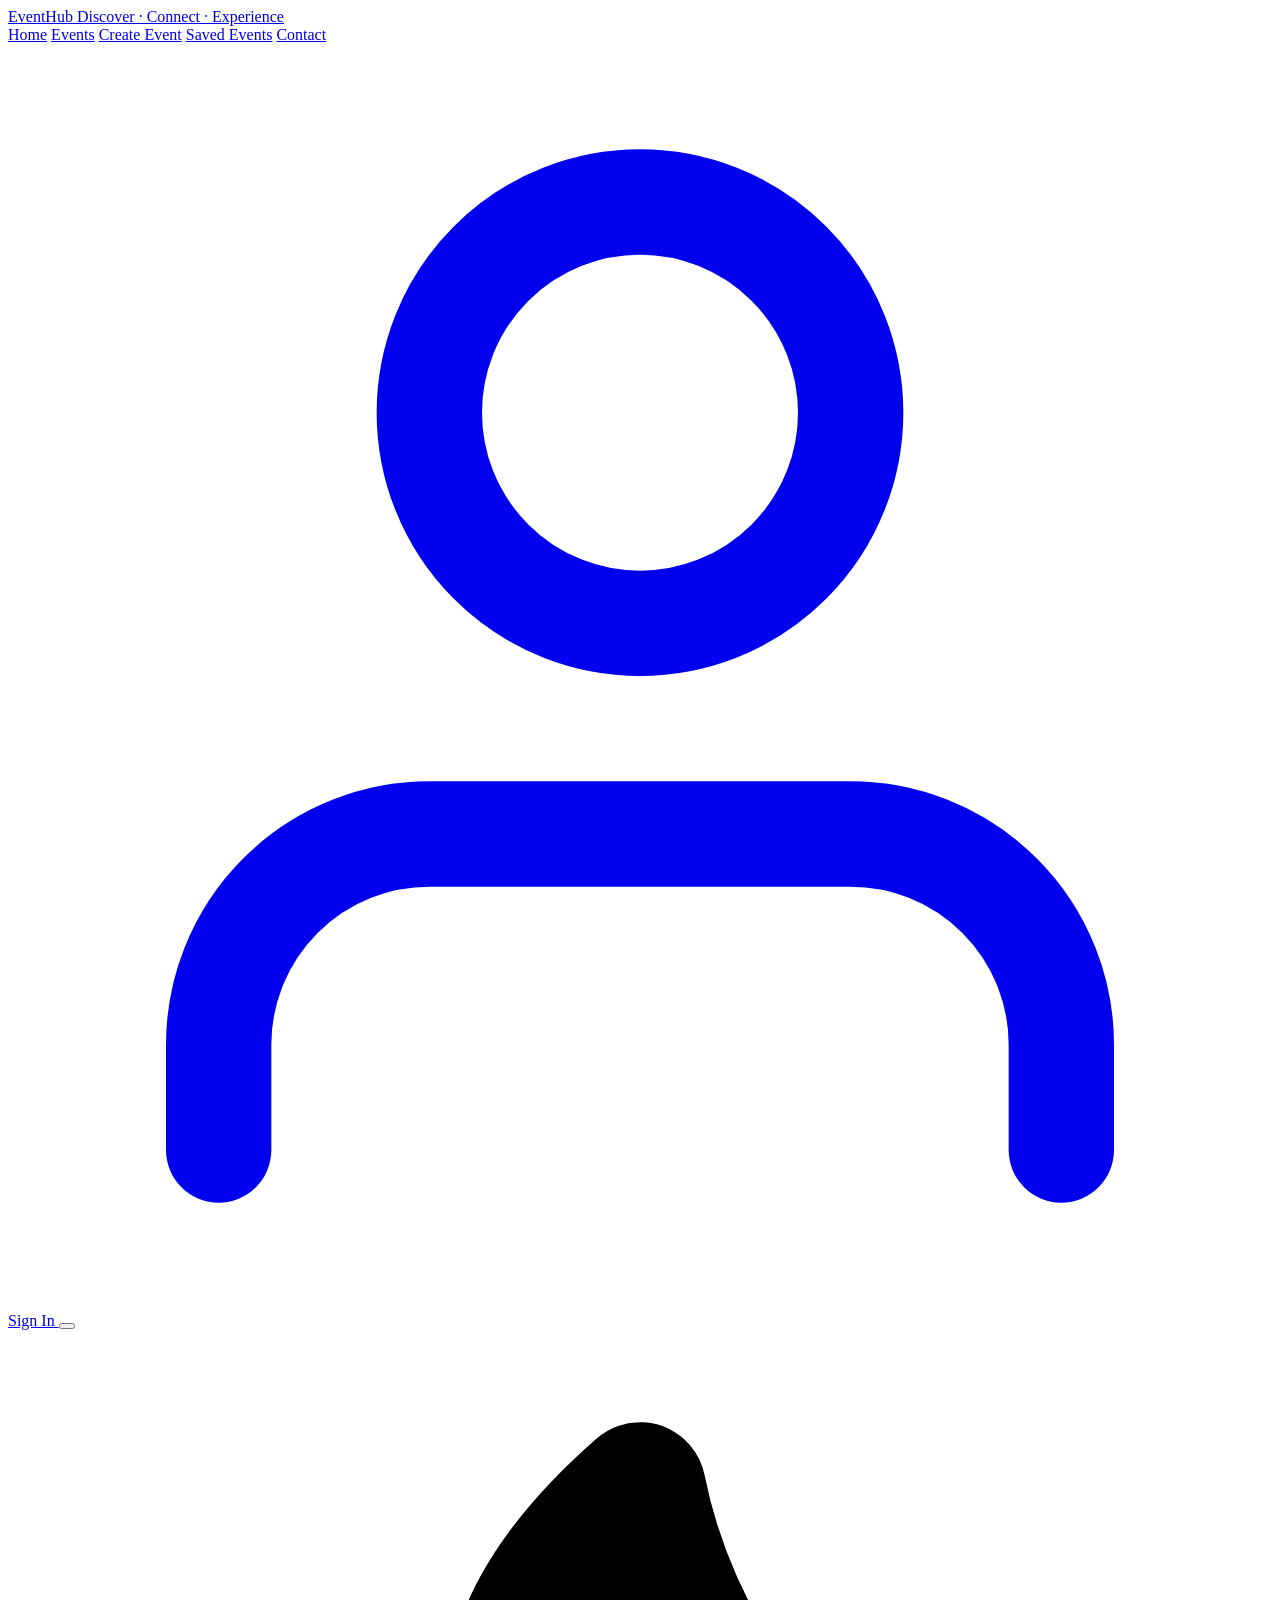
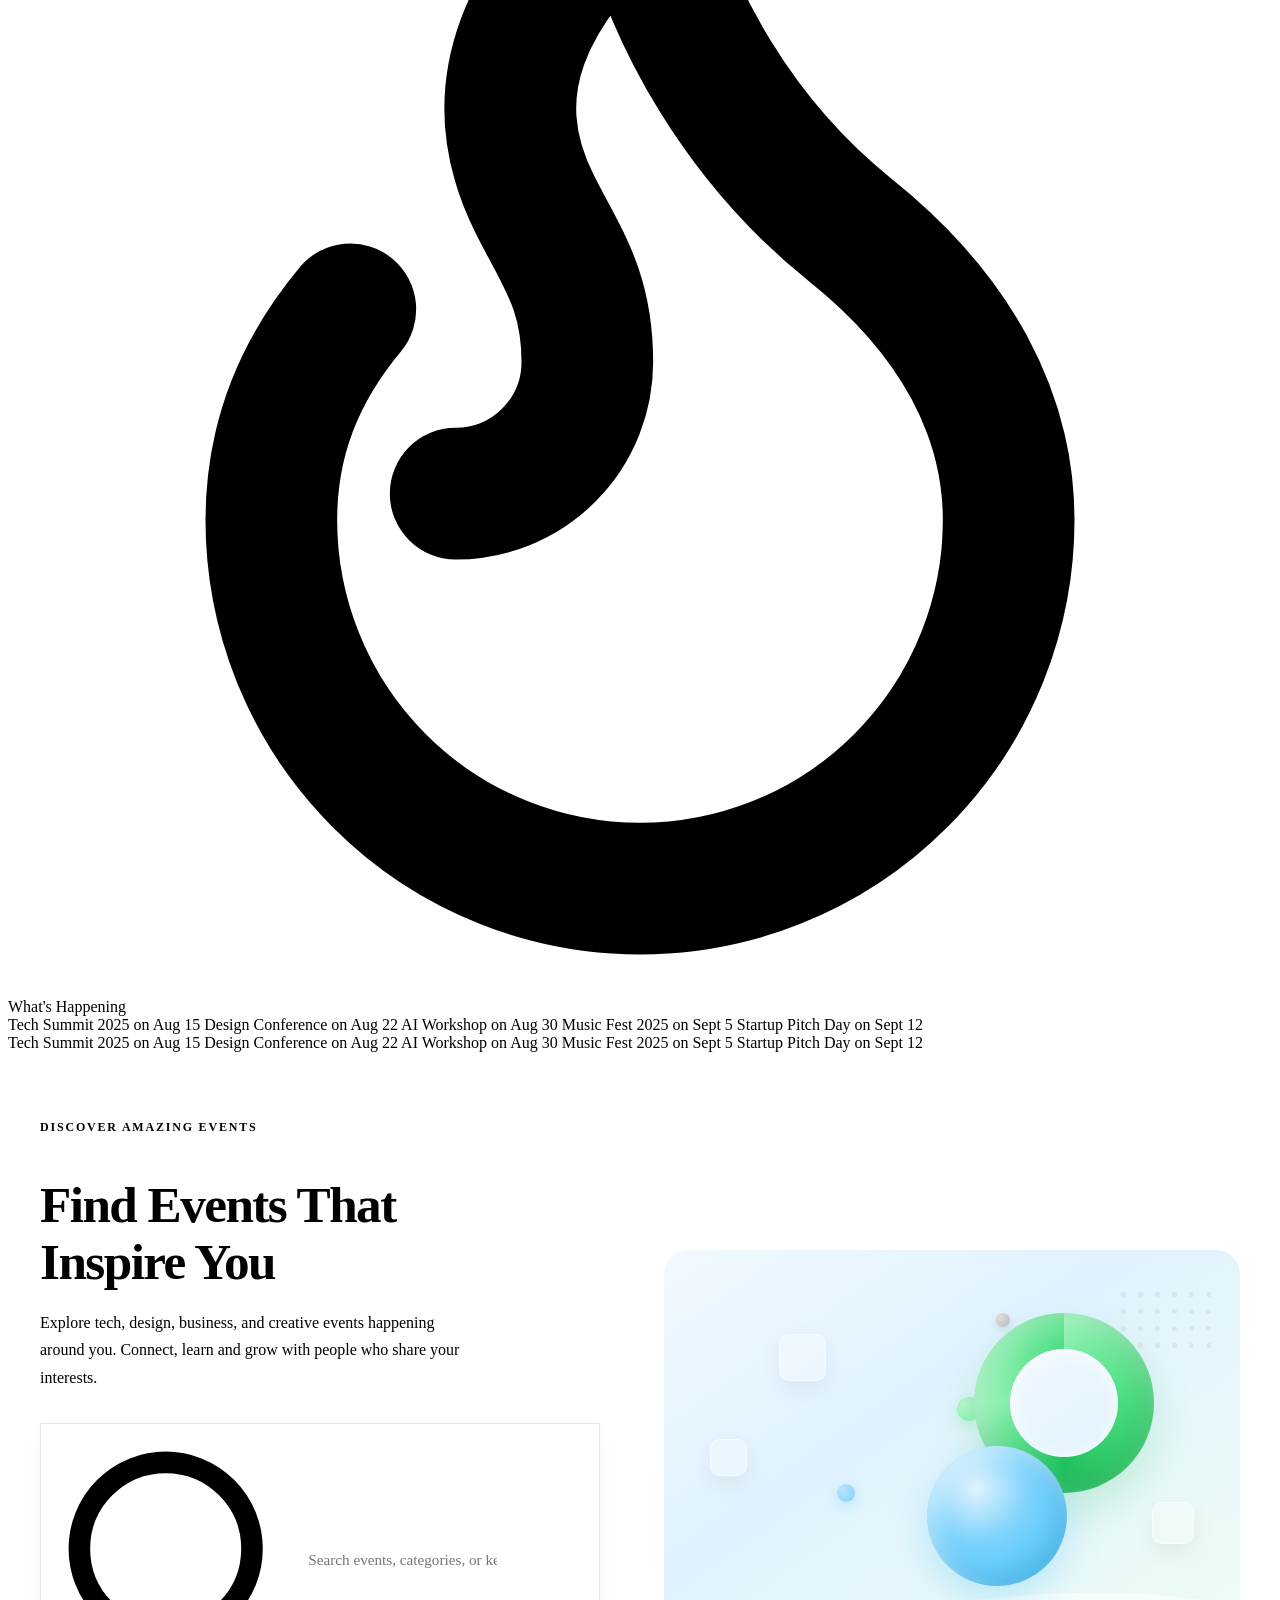
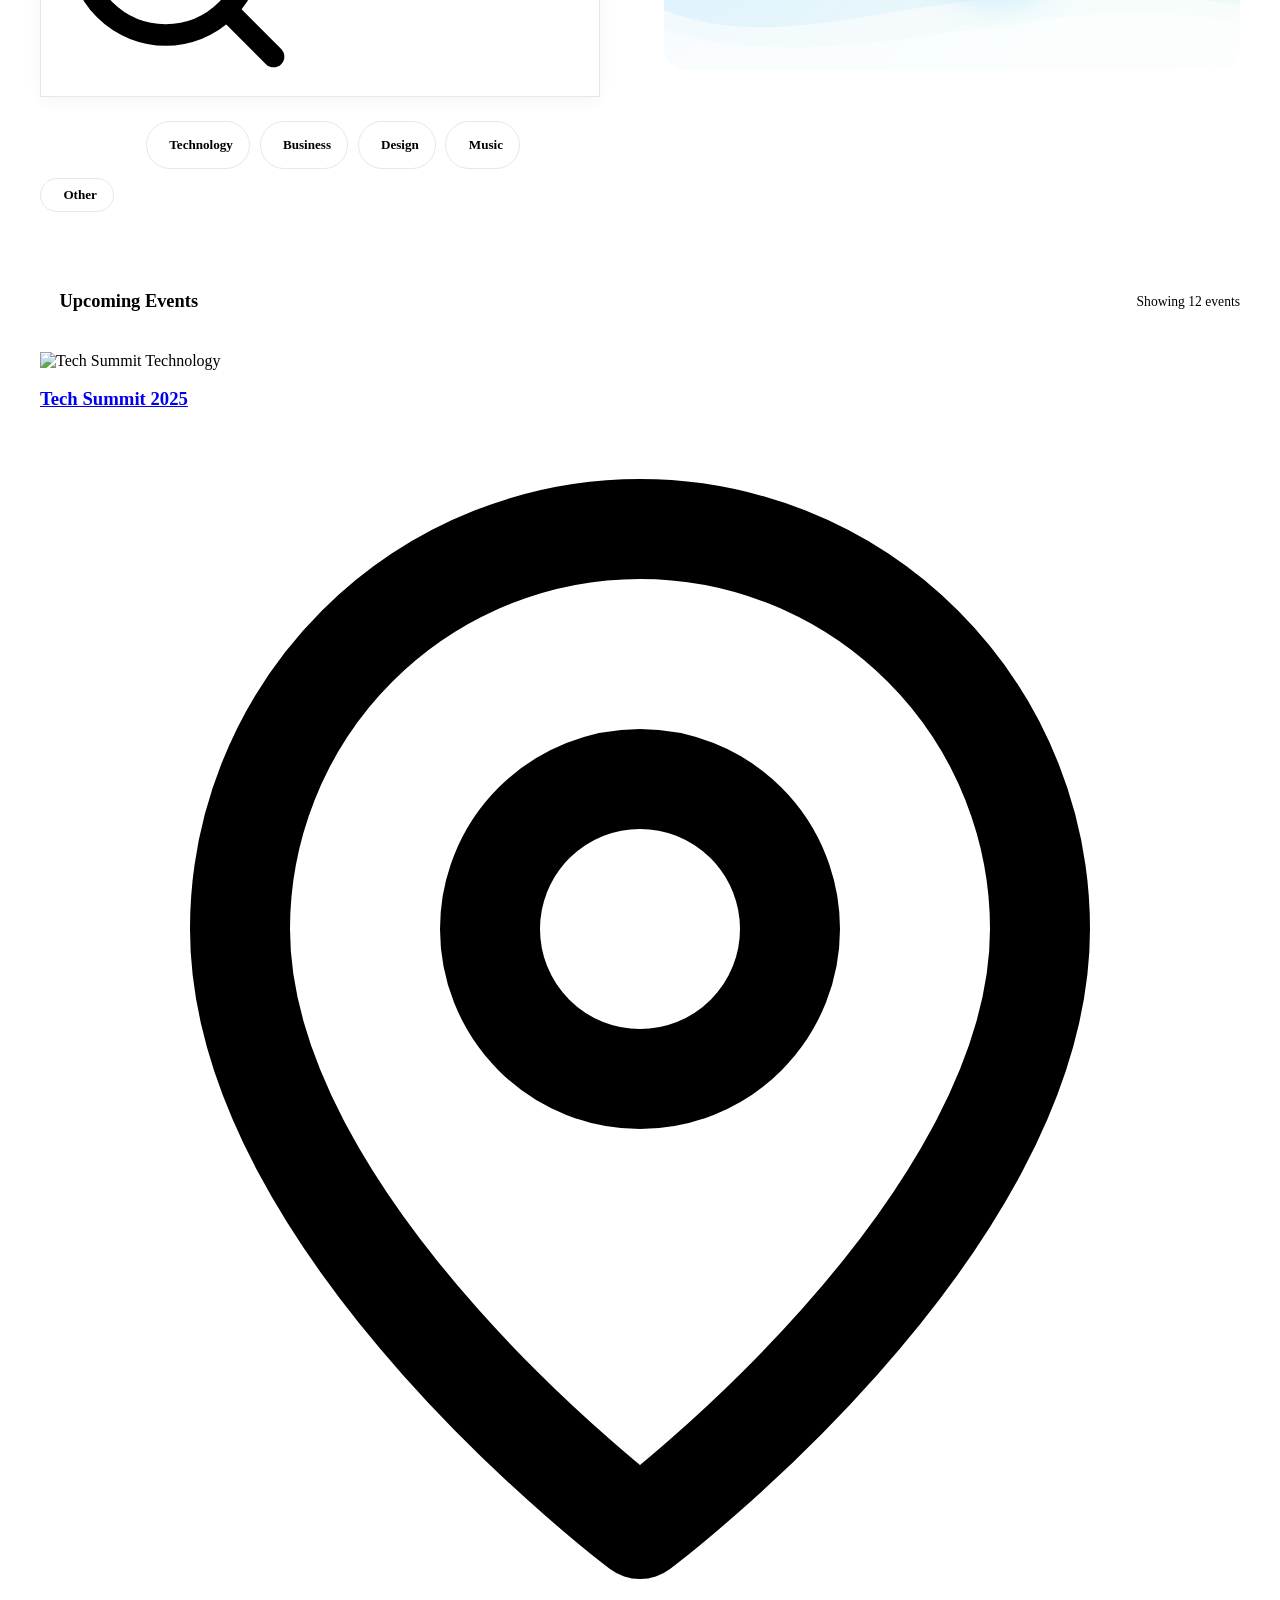
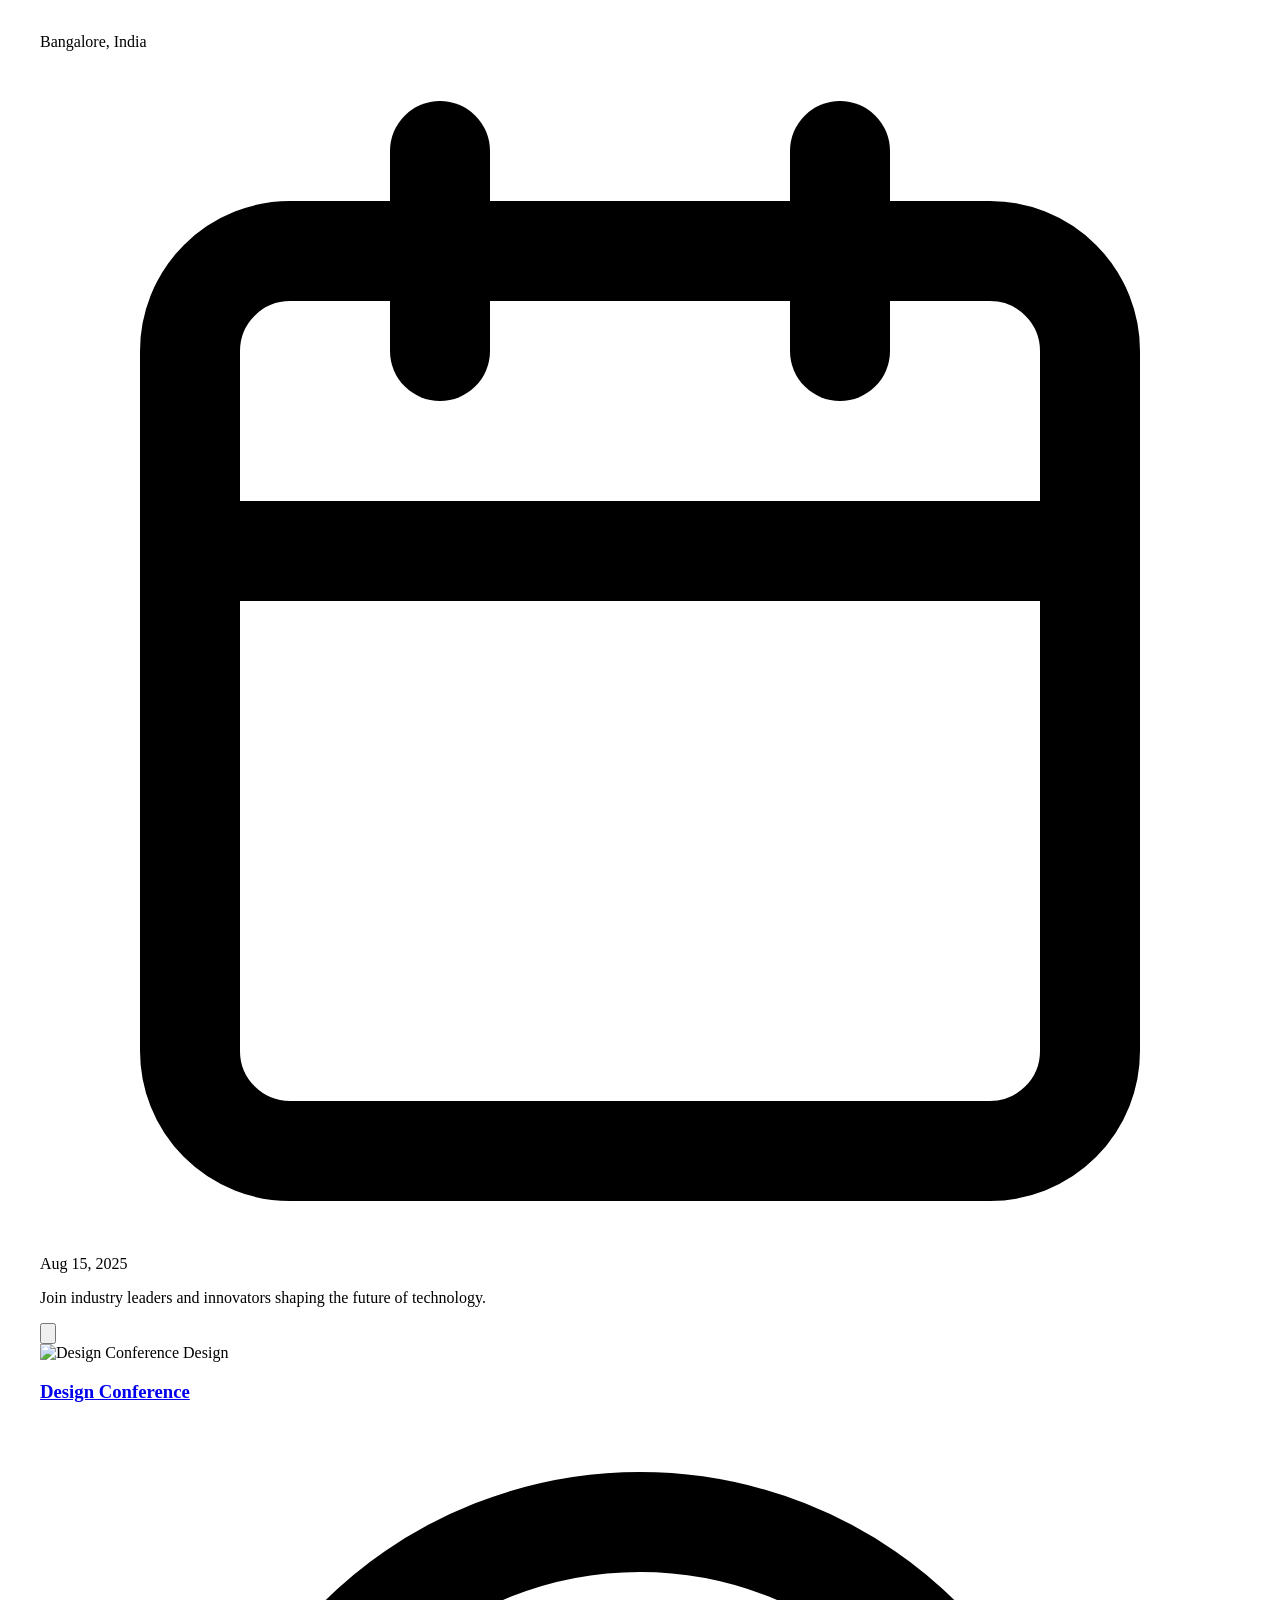
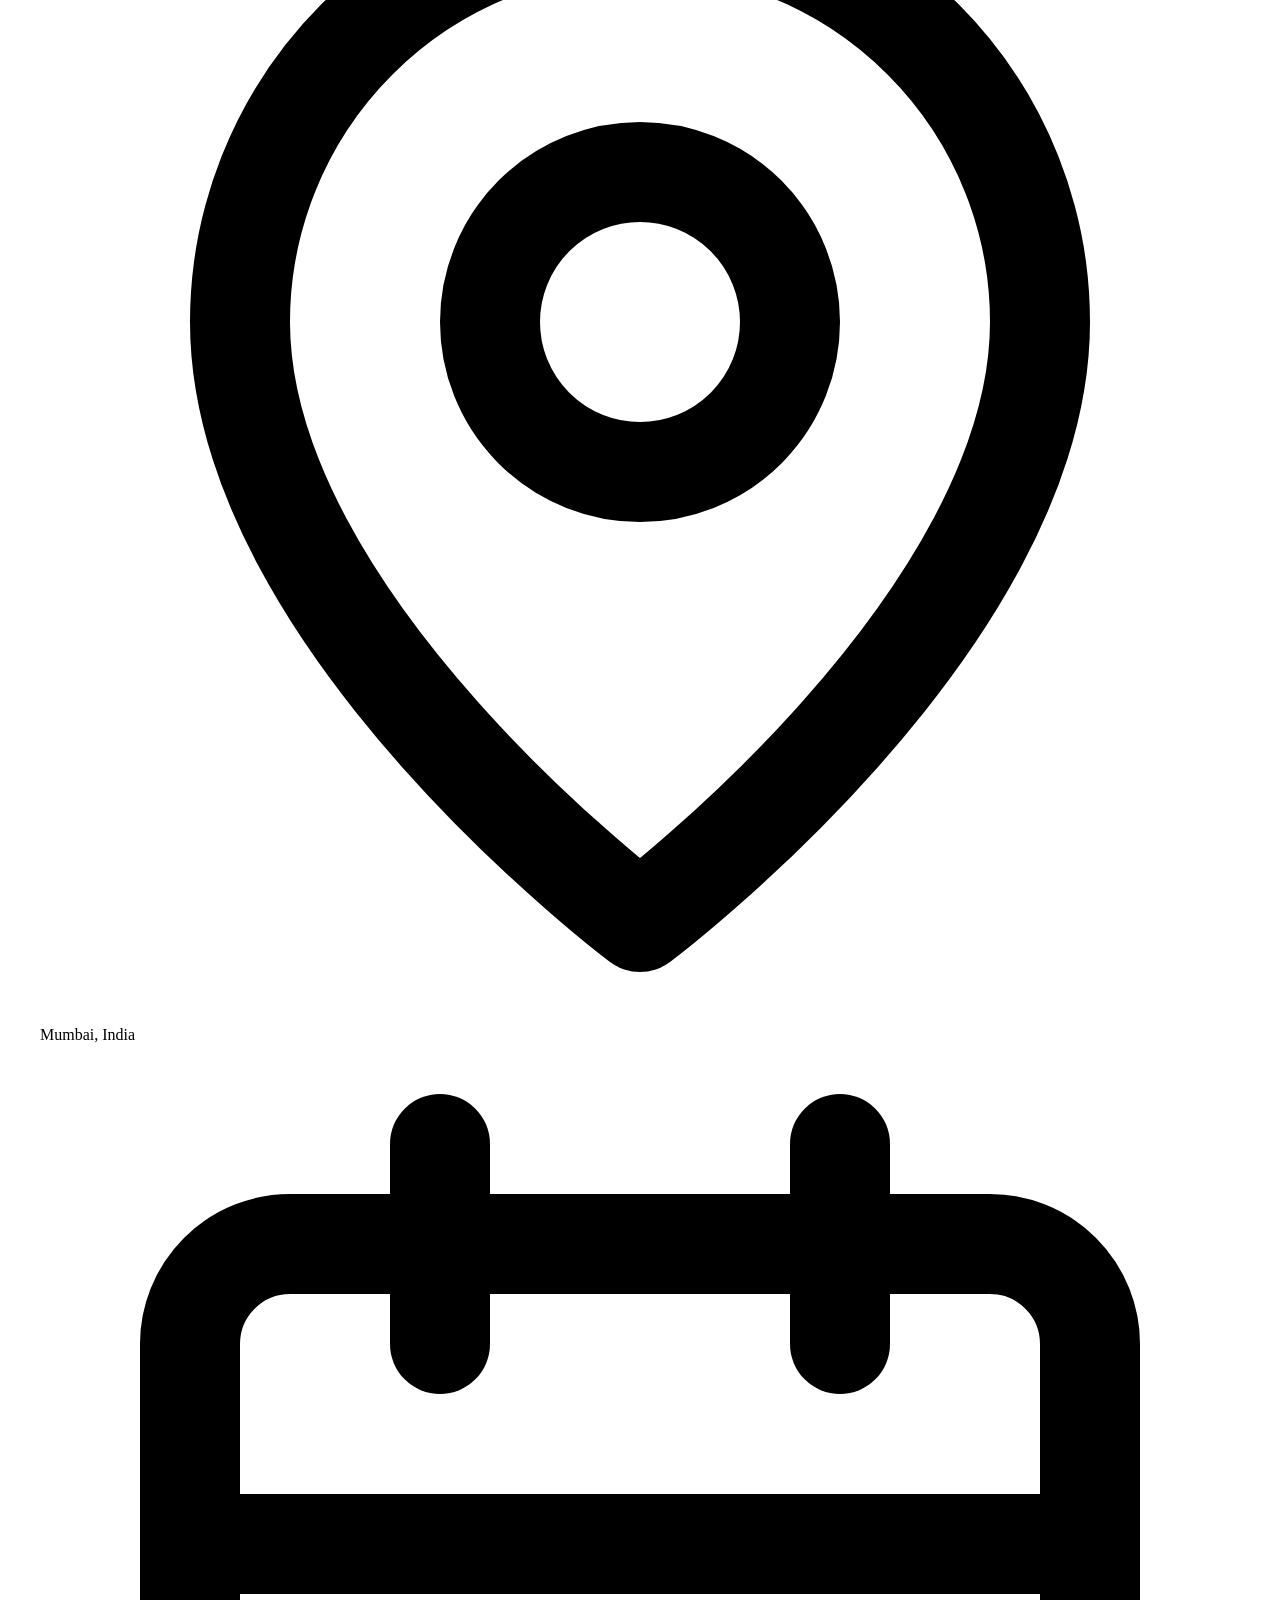
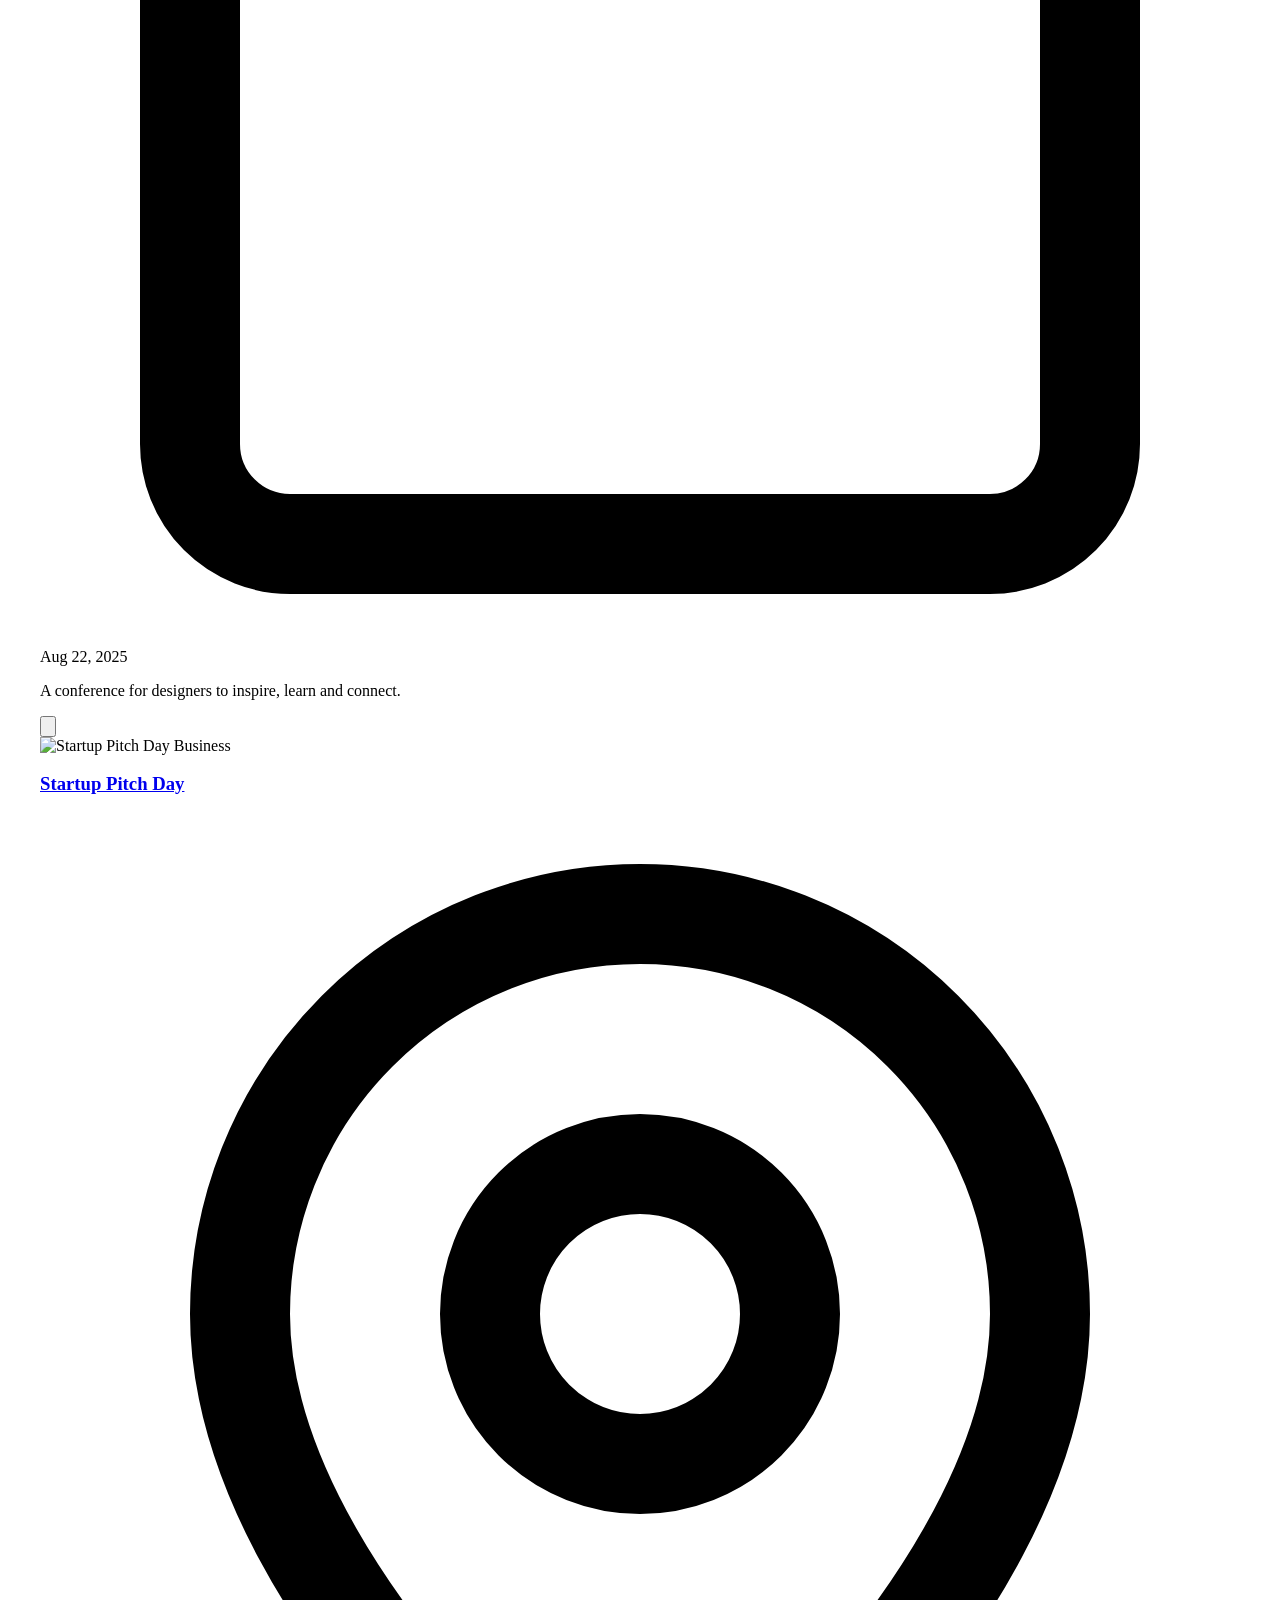
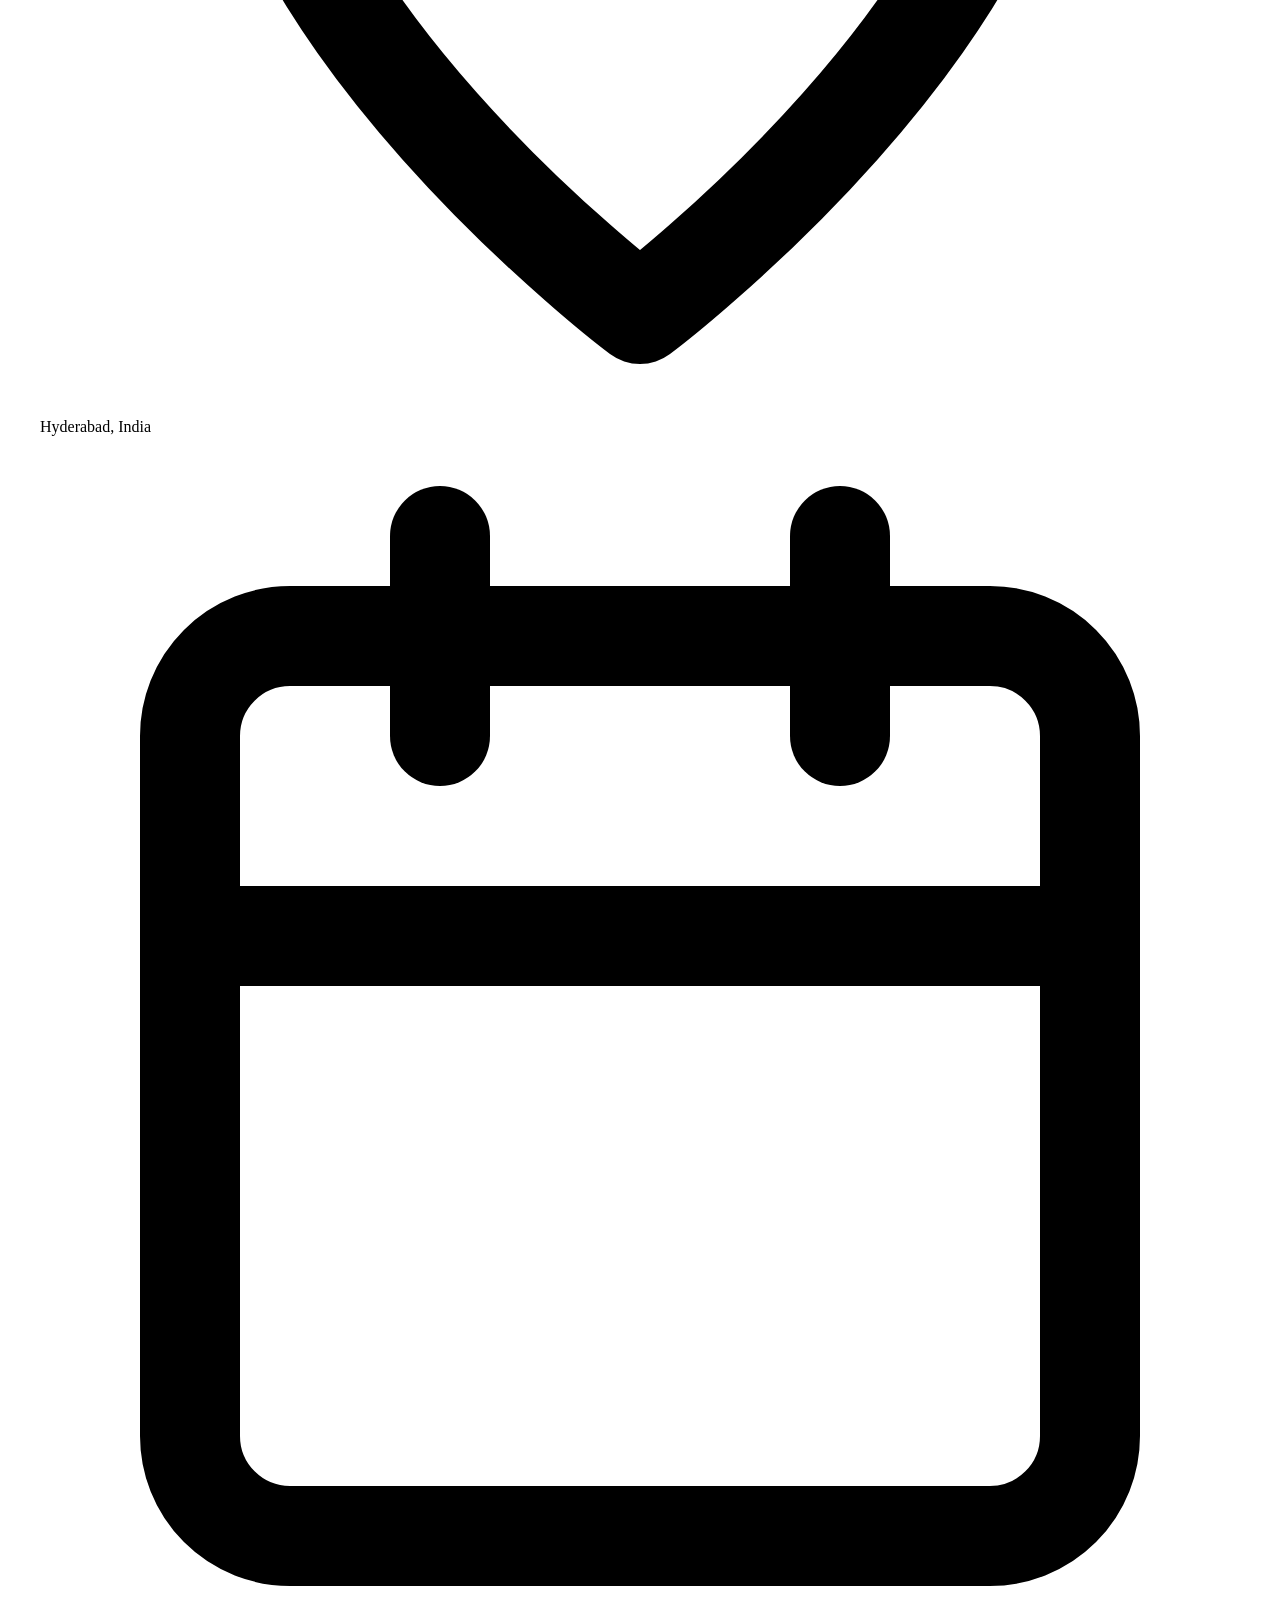
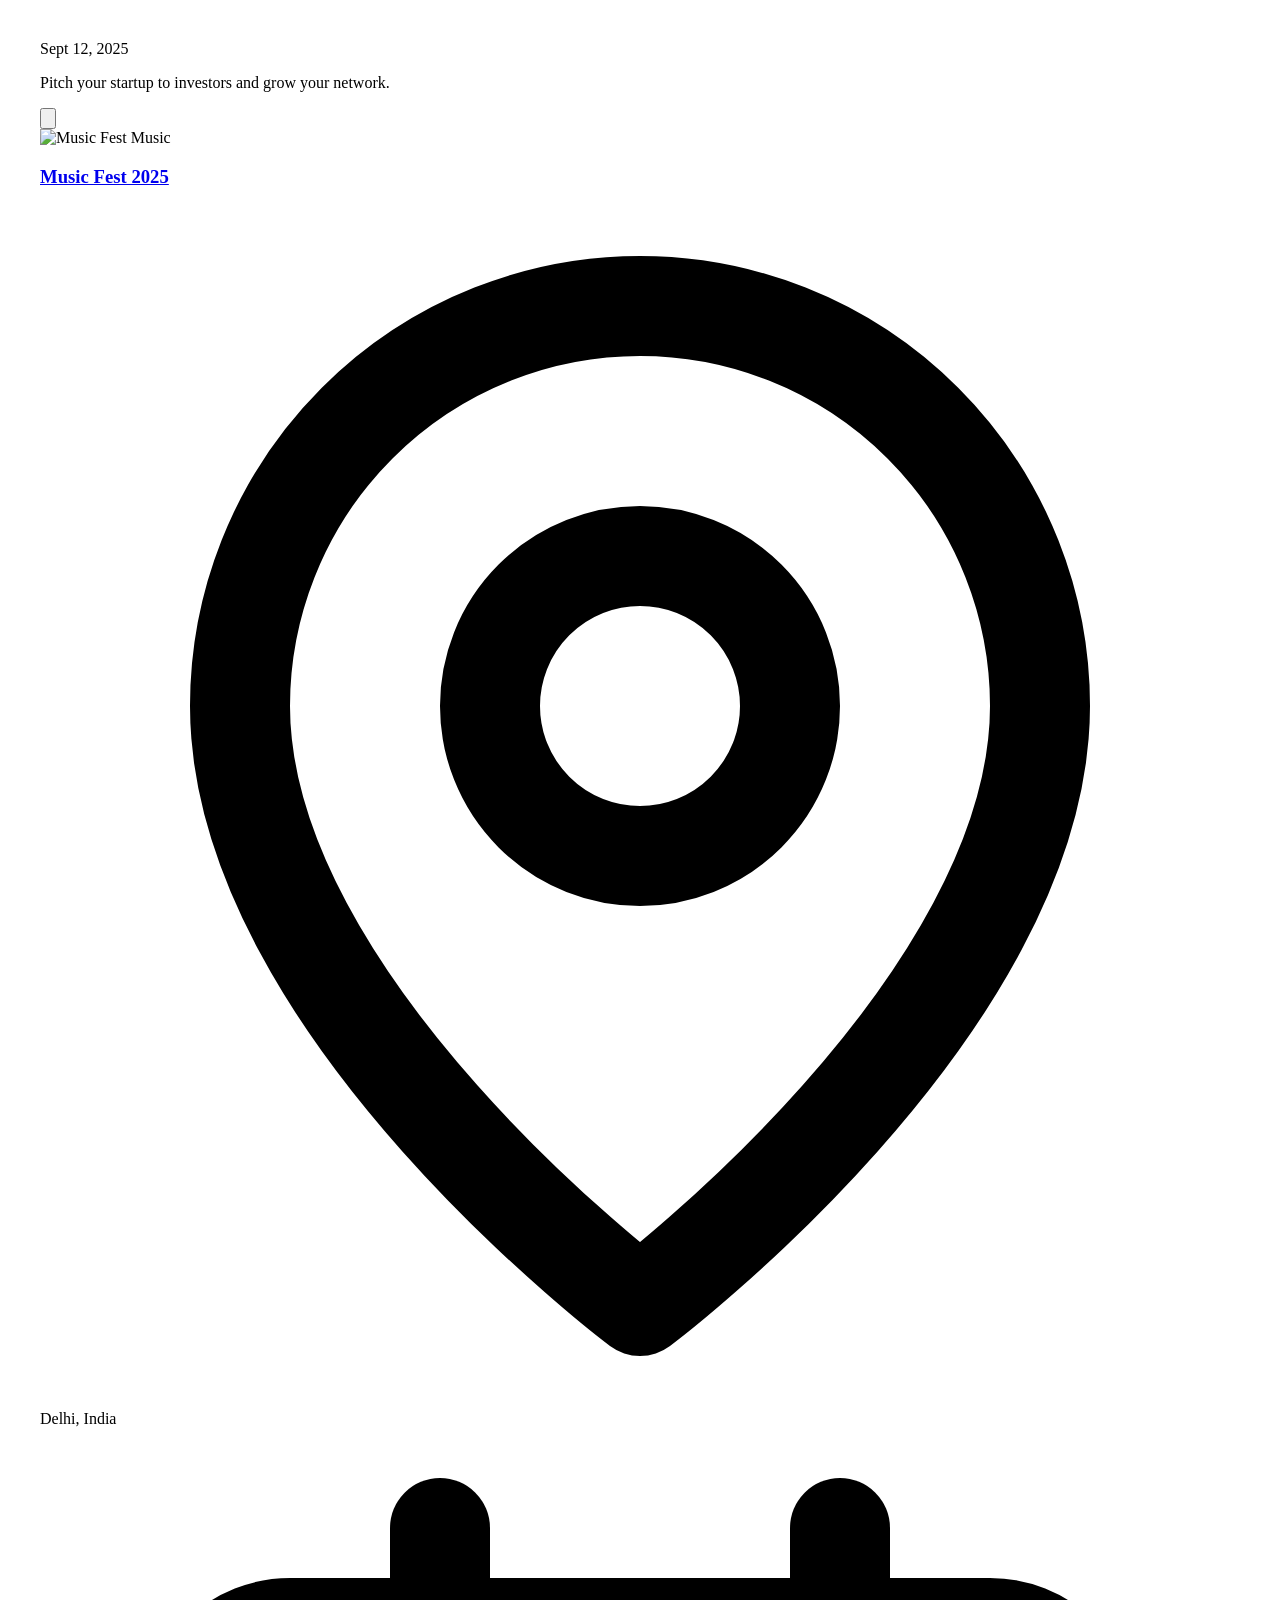
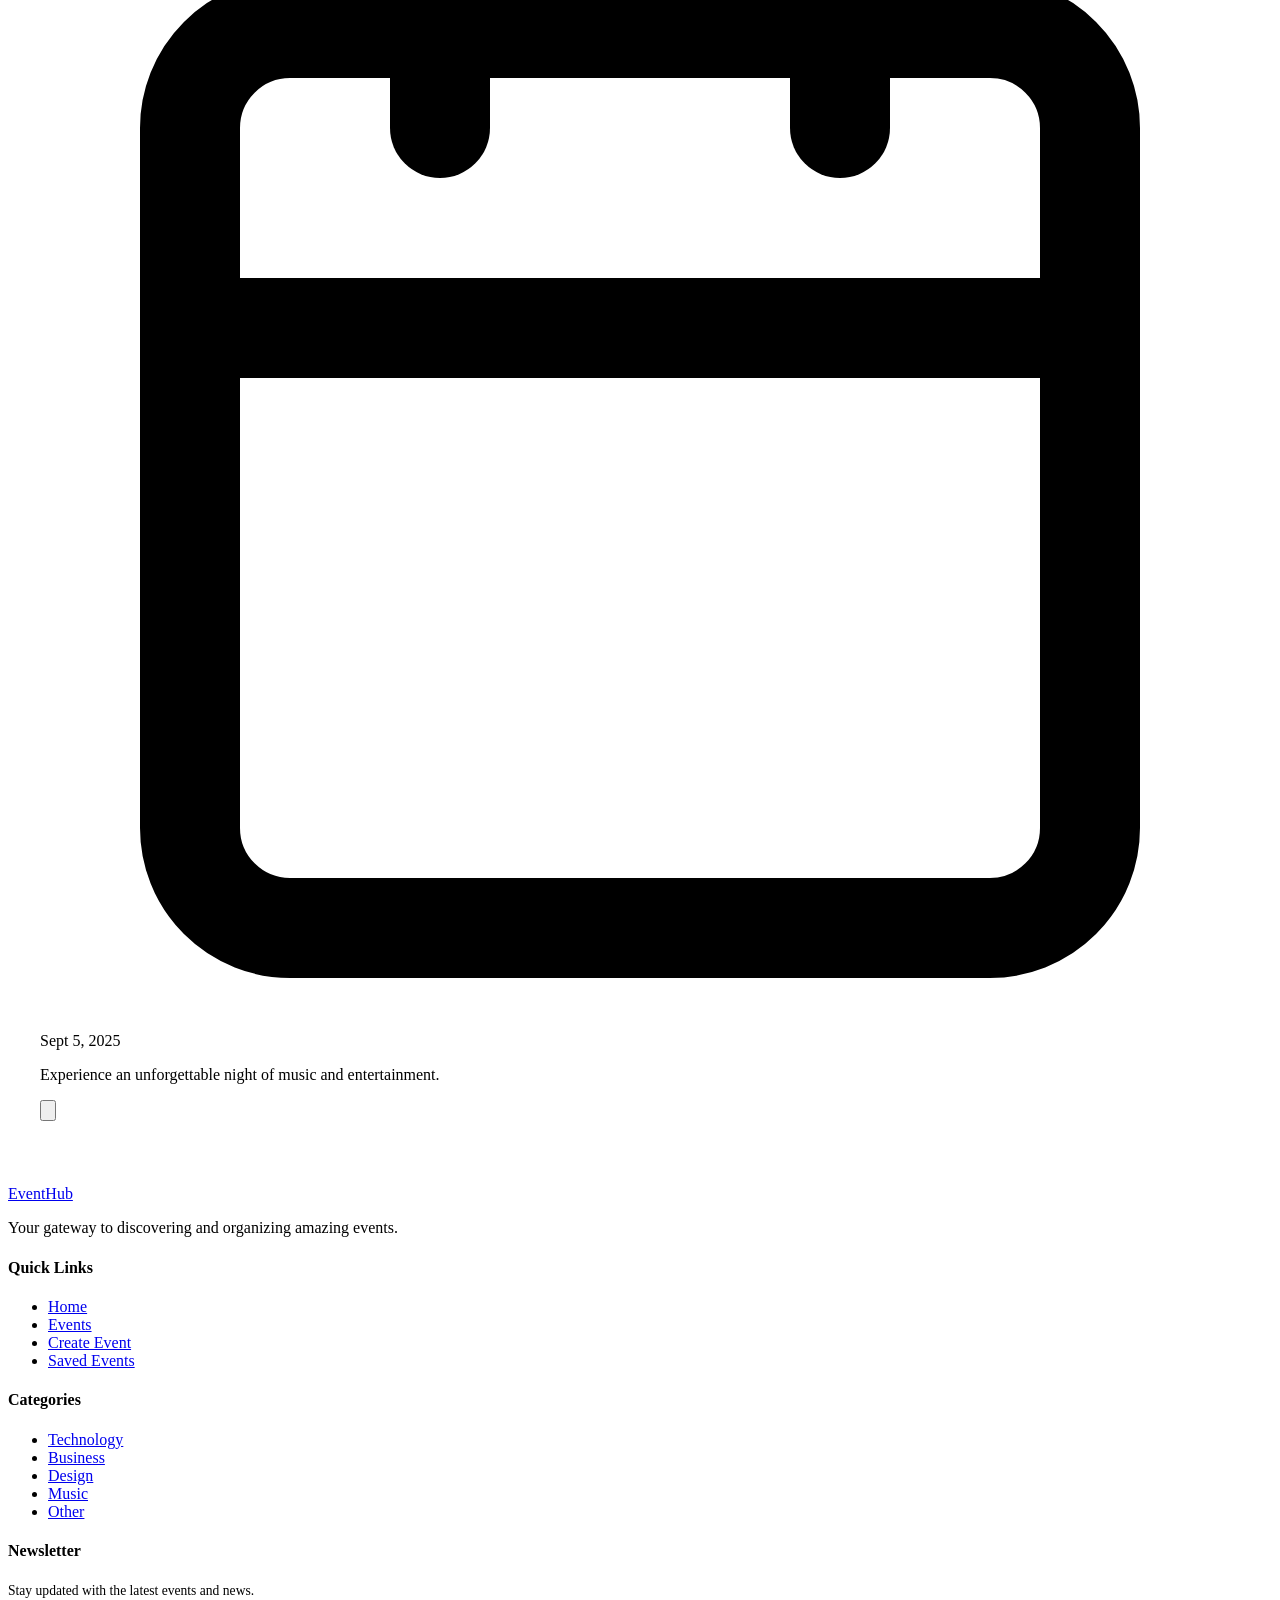
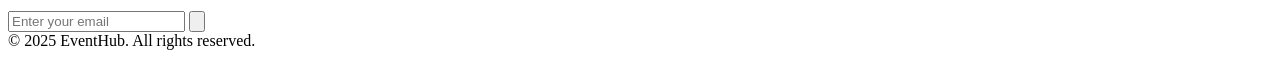
==== html/index.html @ 650c05f0 "Add files via upload" ====
<!DOCTYPE html>
<html lang="en">
<head>
<meta charset="UTF-8">
<meta name="viewport" content="width=device-width, initial-scale=1.0">
<title>Discover Amazing Events — EventHub</title>
<link rel="preconnect" href="https://fonts.googleapis.com">
<link href="https://fonts.googleapis.com/css2?family=Inter:wght@300;400;500;600;700;800&display=swap" rel="stylesheet">
<link rel="stylesheet" href="../css/style.css">

</head>
<body>

<div id="siteLoader" style="position:fixed;inset:0;z-index:9999;background:#4a9960;display:flex;flex-direction:column;align-items:center;justify-content:center;overflow:hidden;font-family:'Arial Black', Arial, Helvetica, sans-serif;transition:opacity .6s ease, visibility .6s ease;">
  <div id="loaderWordRow" style="display:flex;align-items:baseline;justify-content:center;white-space:nowrap;"></div>
  <div id="loaderTagline" style="margin-top:18px;font-family:Arial, Helvetica, sans-serif;font-size:clamp(14px,1.6vw,22px);letter-spacing:2px;color:#2e5c40;opacity:0;transform:translateY(8px);transition:opacity .6s ease, transform .6s ease;text-transform:uppercase;">Discover. Connect. Experience.</div>
  <div style="position:absolute;bottom:14%;width:min(260px,60vw);height:3px;background:rgba(31,77,51,0.18);border-radius:3px;overflow:hidden;">
    <div id="loaderProgressBar" style="height:100%;width:0%;background:#1f4d33;border-radius:3px;transition:width .15s linear;"></div>
  </div>
</div>
<style>
  .loader-letter{display:inline-block;font-weight:900;font-size:clamp(34px,7vw,96px);color:#1f4d33;line-height:1;overflow:hidden;transition:max-width .55s cubic-bezier(.6,0,.3,1),opacity .4s ease,transform .5s cubic-bezier(.6,0,.3,1),margin .55s ease;transform-origin:center;}
  .loader-letter.space{font-weight:400;}
  .loader-letter.shrink{max-width:0 !important;opacity:0;transform:translateY(18px) scale(.4);margin:0 !important;}
  .loader-letter.pulse{animation:loaderPulse .5s ease;}
  @keyframes loaderPulse{0%{transform:scale(1);}40%{transform:scale(1.18);color:#173d27;}100%{transform:scale(1);}}
</style>
<script>
(function(){
  const FULL = "EVENTITATIVE HUBVERSION";
  const FINAL = "EVENT HUB";
  function buildKeepMask(full, final){
    const keep = new Array(full.length).fill(false);
    let fi = 0;
    for(let i=0;i<full.length;i++){
      if(fi < final.length && full[i] === final[fi]){ keep[i]=true; fi++; }
    }
    return keep;
  }
  const wordRow = document.getElementById('loaderWordRow');
  const tagline = document.getElementById('loaderTagline');
  const progressBar = document.getElementById('loaderProgressBar');
  const loader = document.getElementById('siteLoader');
  const keepMask = buildKeepMask(FULL, FINAL);

  for(let i=0;i<FULL.length;i++){
    const ch = FULL[i];
    const span = document.createElement('span');
    span.className = 'loader-letter' + (ch===' ' ? ' space' : '');
    span.dataset.keep = keepMask[i] ? '1' : '0';
    span.textContent = ch===' ' ? '\u00A0' : ch;
    wordRow.appendChild(span);
  }

  requestAnimationFrame(()=>{
    const spans = Array.from(wordRow.querySelectorAll('.loader-letter'));
    spans.forEach(s=>{ s.style.maxWidth = s.getBoundingClientRect().width + 'px'; });

    setTimeout(()=>{
      const totalDuration = 1800;
      const startTime = performance.now();
      function tickProgress(){
        const elapsed = performance.now() - startTime;
        const progress = Math.min(100, (elapsed/totalDuration)*100);
        progressBar.style.width = progress + '%';
        if(progress < 100){ requestAnimationFrame(tickProgress); }
      }
      tickProgress();

      const dropSpans = spans.filter(s=>s.dataset.keep==='0');
      dropSpans.forEach((s, idx)=>{ setTimeout(()=> s.classList.add('shrink'), 70*idx); });

      const dropTime = 70 * dropSpans.length + 450;
      setTimeout(()=>{
        spans.filter(s=>s.dataset.keep==='1').forEach((s, idx)=>{
          setTimeout(()=> s.classList.add('pulse'), idx*40);
        });
      }, dropTime);

      setTimeout(()=>{ tagline.style.opacity='1'; tagline.style.transform='translateY(0)'; }, dropTime + 300);

      setTimeout(()=>{
        loader.style.pointerEvents = 'none';
        loader.style.opacity = '0';
        loader.style.visibility = 'hidden';
        document.body.classList.remove('loading');
        setTimeout(()=> loader.remove(), 650);
      }, dropTime + 900);

    }, 350);
  });

  // fail-safe: never let the overlay block the page if something above stalls
  setTimeout(()=>{
    if(loader && loader.parentNode){
      loader.style.pointerEvents = 'none';
      loader.style.opacity = '0';
      loader.style.visibility = 'hidden';
      document.body.classList.remove('loading');
      loader.remove();
    }
  }, 4000);
})();
</script>

<header class="site-header">
  <div class="header-inner">
    <a href="index.html" class="brand">
      <div class="brand-icon"></div>
      <div class="brand-text">
        <span class="brand-name">EventHub</span>
        <span class="brand-tagline">Discover · Connect · Experience</span>
      </div>
    </a>
    <nav class="main-nav" id="mainNav">
      <a href="index.html" class="active">Home</a>
<a href="events.html" class="">Events</a>
<a href="create-event.html" class="">Create Event</a>
<a href="saved-events.html" class="">Saved Events</a>
<a href="contact.html" class="">Contact</a>

    </nav>
    <div class="header-actions">
      <a href="signin.html" class="btn-signin">
        <svg viewBox="0 0 24 24" fill="none" stroke="currentColor" stroke-width="2" stroke-linecap="round" stroke-linejoin="round"><path d="M20 21v-2a4 4 0 0 0-4-4H8a4 4 0 0 0-4 4v2"/><circle cx="12" cy="7" r="4"/></svg>
        Sign In
      </a>
      <button class="menu-toggle" id="menuToggle" aria-label="Menu" aria-expanded="false">
        <span></span>
        <span></span>
        <span></span>
      </button>
    </div>
  </div>
</header>
<div class="ticker-bar">
  <div class="ticker-inner">
    <div class="ticker-label">
      <svg viewBox="0 0 24 24" fill="none" stroke="currentColor" stroke-width="2.5" stroke-linecap="round" stroke-linejoin="round"><path d="M8.5 14.5A2.5 2.5 0 0 0 11 12c0-1.38-.5-2-1-3-1.072-2.143-.224-4.054 2-6 .5 2.5 2 4.9 4 6.5 2 1.6 3 3.5 3 5.5a7 7 0 1 1-14 0c0-1.5.5-2.8 1.5-4"/></svg>
      What's Happening
    </div>
    <span class="ticker-divider"></span>
    <div class="ticker-track">
      <div class="ticker-scroll">
        <span class="ticker-item">Tech Summit 2025 on Aug 15</span>
        <span class="ticker-divider"></span>
        <span class="ticker-item">Design Conference on Aug 22</span>
        <span class="ticker-divider"></span>
        <span class="ticker-item">AI Workshop on Aug 30</span>
        <span class="ticker-divider"></span>
        <span class="ticker-item">Music Fest 2025 on Sept 5</span>
        <span class="ticker-divider"></span>
        <span class="ticker-item">Startup Pitch Day on Sept 12</span>
      </div>
      <div class="ticker-scroll" aria-hidden="true">
        <span class="ticker-item">Tech Summit 2025 on Aug 15</span>
        <span class="ticker-divider"></span>
        <span class="ticker-item">Design Conference on Aug 22</span>
        <span class="ticker-divider"></span>
        <span class="ticker-item">AI Workshop on Aug 30</span>
        <span class="ticker-divider"></span>
        <span class="ticker-item">Music Fest 2025 on Sept 5</span>
        <span class="ticker-divider"></span>
        <span class="ticker-item">Startup Pitch Day on Sept 12</span>
      </div>
    </div>
  </div>
</div>

<section class="hero" style="max-width:1280px;margin:0 auto;padding:3.5rem 2rem 2rem;display:grid;grid-template-columns:1fr 1fr;gap:3rem;align-items:center;">
  <div class="hero-content" style="max-width:560px;">
    <p class="eyebrow" style="font-size:0.75rem;font-weight:700;letter-spacing:0.15em;text-transform:uppercase;color:var(--primary);margin-bottom:1rem;">Discover Amazing Events</p>
    <h1 style="font-size:clamp(2.2rem,4vw,3.2rem);font-weight:800;line-height:1.1;letter-spacing:-0.03em;margin-bottom:1.2rem;color:var(--text);">Find Events That <br><span style="color:var(--primary);">Inspire</span> You</h1>
    <p style="font-size:1rem;color:var(--text-light);line-height:1.7;margin-bottom:2rem;max-width:440px;">Explore tech, design, business, and creative events happening around you. Connect, learn and grow with people who share your interests.</p>

    <div class="search-box" style="display:flex;background:white;border:1px solid #e5e7eb;border-radius:var(--radius-sm);padding:0.4rem;box-shadow:0 4px 16px rgba(0,0,0,0.04);margin-bottom:1.5rem;transition:var(--transition);">
      <svg viewBox="0 0 24 24" fill="none" stroke="currentColor" stroke-width="2" stroke-linecap="round" stroke-linejoin="round"><circle cx="11" cy="11" r="8"/><path d="m21 21-4.3-4.3"/></svg>
      <input type="text" id="homeSearchInput" placeholder="Search events, categories, or keywords..." style="flex:1;border:none;background:transparent;font-size:0.95rem;color:var(--text);outline:none;font-family:inherit;">
      <button id="homeSearchBtn" style="background:var(--primary);color:white;border:none;padding:0.6rem 1.4rem;border-radius:8px;font-weight:600;font-size:0.9rem;cursor:pointer;display:flex;align-items:center;gap:0.4rem;transition:var(--transition);font-family:inherit;">
        <svg viewBox="0 0 24 24" fill="none" stroke="currentColor" stroke-width="2.5" stroke-linecap="round" stroke-linejoin="round"><circle cx="11" cy="11" r="8"/><path d="m21 21-4.3-4.3"/></svg>
        Search
      </button>
    </div>

    <div id="homePills" style="display:flex;gap:0.6rem;flex-wrap:wrap;">
      <button data-filter="all" style="display:flex;align-items:center;gap:0.4rem;padding:0.5rem 1rem;border-radius:999px;font-size:0.82rem;font-weight:600;cursor:pointer;transition:var(--transition);border:1px solid var(--primary);background:var(--primary);color:white;font-family:inherit;"><svg viewBox="0 0 24 24" fill="none" stroke="currentColor" stroke-width="2" stroke-linecap="round" stroke-linejoin="round"><rect width="7" height="7" x="3" y="3" rx="1"/><rect width="7" height="7" x="14" y="3" rx="1"/><rect width="7" height="7" x="14" y="14" rx="1"/><rect width="7" height="7" x="3" y="14" rx="1"/></svg> All Events</button>
      <button data-filter="tech" style="display:flex;align-items:center;gap:0.4rem;padding:0.5rem 1rem;border-radius:999px;font-size:0.82rem;font-weight:600;cursor:pointer;transition:var(--transition);border:1px solid #e5e7eb;background:white;color:var(--text-light);font-family:inherit;"><svg viewBox="0 0 24 24" fill="none" stroke="currentColor" stroke-width="2" stroke-linecap="round" stroke-linejoin="round"><path d="M12 2v4"/><path d="m16.2 7.8 2.9-2.9"/><path d="M18 12h4"/><path d="m16.2 16.2 2.9 2.9"/><path d="M12 18v4"/><path d="m7.8 16.2-2.9 2.9"/><path d="M6 12H2"/><path d="m7.8 7.8-2.9-2.9"/><circle cx="12" cy="12" r="3"/></svg> Technology</button>
      <button data-filter="business" style="display:flex;align-items:center;gap:0.4rem;padding:0.5rem 1rem;border-radius:999px;font-size:0.82rem;font-weight:600;cursor:pointer;transition:var(--transition);border:1px solid #e5e7eb;background:white;color:var(--text-light);font-family:inherit;"><svg viewBox="0 0 24 24" fill="none" stroke="currentColor" stroke-width="2" stroke-linecap="round" stroke-linejoin="round"><path d="M16 20V4a2 2 0 0 0-2-2h-4a2 2 0 0 0-2 2v16"/><rect width="20" height="14" x="2" y="6" rx="2"/></svg> Business</button>
      <button data-filter="design" style="display:flex;align-items:center;gap:0.4rem;padding:0.5rem 1rem;border-radius:999px;font-size:0.82rem;font-weight:600;cursor:pointer;transition:var(--transition);border:1px solid #e5e7eb;background:white;color:var(--text-light);font-family:inherit;"><svg viewBox="0 0 24 24" fill="none" stroke="currentColor" stroke-width="2" stroke-linecap="round" stroke-linejoin="round"><circle cx="12" cy="12" r="10"/><path d="m14.31 8 5.74 9.94"/><path d="M9.69 8h11.48"/><path d="m7.38 12 5.74-9.94"/><path d="M9.69 16 3.95 6.06"/><path d="M14.31 16H2.83"/><path d="m16.62 12-5.74 9.94"/></svg> Design</button>
      <button data-filter="music" style="display:flex;align-items:center;gap:0.4rem;padding:0.5rem 1rem;border-radius:999px;font-size:0.82rem;font-weight:600;cursor:pointer;transition:var(--transition);border:1px solid #e5e7eb;background:white;color:var(--text-light);font-family:inherit;"><svg viewBox="0 0 24 24" fill="none" stroke="currentColor" stroke-width="2" stroke-linecap="round" stroke-linejoin="round"><path d="M9 18V5l12-2v13"/><circle cx="6" cy="18" r="3"/><circle cx="18" cy="16" r="3"/></svg> Music</button>
      <button data-filter="other" style="display:flex;align-items:center;gap:0.4rem;padding:0.5rem 1rem;border-radius:999px;font-size:0.82rem;font-weight:600;cursor:pointer;transition:var(--transition);border:1px solid #e5e7eb;background:white;color:var(--text-light);font-family:inherit;"><svg viewBox="0 0 24 24" fill="none" stroke="currentColor" stroke-width="2" stroke-linecap="round" stroke-linejoin="round"><circle cx="12" cy="12" r="1"/><circle cx="19" cy="12" r="1"/><circle cx="5" cy="12" r="1"/></svg> Other</button>
    </div>
  </div>

  <div style="position:relative;height:420px;display:flex;align-items:center;justify-content:center;perspective:1000px;">
    <div style="position:absolute;inset:0;background:linear-gradient(145deg,#f0f9ff 0%,#e0f2fe 40%,#f0fdf4 100%);border-radius:24px;overflow:hidden;">
      <svg style="position:absolute;bottom:0;left:0;right:0;height:120px;" viewBox="0 0 600 120" preserveAspectRatio="none">
        <path d="M0,60 C150,120 300,0 600,60 L600,120 L0,120 Z" fill="rgba(255,255,255,0.6)"/>
        <path d="M0,80 C200,140 400,20 600,80 L600,120 L0,120 Z" fill="rgba(255,255,255,0.4)"/>
      </svg>
    </div>
    <div style="position:absolute;top:10%;right:5%;display:grid;grid-template-columns:repeat(6,1fr);gap:12px;z-index:1;">
      <span style="width:5px;height:5px;background:#cbd5e1;border-radius:50%;opacity:0.5;"></span> <span style="width:5px;height:5px;background:#cbd5e1;border-radius:50%;opacity:0.5;"></span> <span style="width:5px;height:5px;background:#cbd5e1;border-radius:50%;opacity:0.5;"></span> <span style="width:5px;height:5px;background:#cbd5e1;border-radius:50%;opacity:0.5;"></span> <span style="width:5px;height:5px;background:#cbd5e1;border-radius:50%;opacity:0.5;"></span> <span style="width:5px;height:5px;background:#cbd5e1;border-radius:50%;opacity:0.5;"></span> <span style="width:5px;height:5px;background:#cbd5e1;border-radius:50%;opacity:0.5;"></span> <span style="width:5px;height:5px;background:#cbd5e1;border-radius:50%;opacity:0.5;"></span> <span style="width:5px;height:5px;background:#cbd5e1;border-radius:50%;opacity:0.5;"></span> <span style="width:5px;height:5px;background:#cbd5e1;border-radius:50%;opacity:0.5;"></span> <span style="width:5px;height:5px;background:#cbd5e1;border-radius:50%;opacity:0.5;"></span> <span style="width:5px;height:5px;background:#cbd5e1;border-radius:50%;opacity:0.5;"></span> <span style="width:5px;height:5px;background:#cbd5e1;border-radius:50%;opacity:0.5;"></span> <span style="width:5px;height:5px;background:#cbd5e1;border-radius:50%;opacity:0.5;"></span> <span style="width:5px;height:5px;background:#cbd5e1;border-radius:50%;opacity:0.5;"></span> <span style="width:5px;height:5px;background:#cbd5e1;border-radius:50%;opacity:0.5;"></span> <span style="width:5px;height:5px;background:#cbd5e1;border-radius:50%;opacity:0.5;"></span> <span style="width:5px;height:5px;background:#cbd5e1;border-radius:50%;opacity:0.5;"></span> <span style="width:5px;height:5px;background:#cbd5e1;border-radius:50%;opacity:0.5;"></span> <span style="width:5px;height:5px;background:#cbd5e1;border-radius:50%;opacity:0.5;"></span> <span style="width:5px;height:5px;background:#cbd5e1;border-radius:50%;opacity:0.5;"></span> <span style="width:5px;height:5px;background:#cbd5e1;border-radius:50%;opacity:0.5;"></span> <span style="width:5px;height:5px;background:#cbd5e1;border-radius:50%;opacity:0.5;"></span> <span style="width:5px;height:5px;background:#cbd5e1;border-radius:50%;opacity:0.5;"></span>
    </div>
    <div class="hero-orb-3d hero-orb-1" style="position:absolute;width:180px;height:180px;top:15%;right:15%;z-index:3;">
      <div style="width:100%;height:100%;border-radius:50%;background:conic-gradient(from 0deg,#86efac 0%,#4ade80 25%,#22c55e 50%,#86efac 75%,#4ade80 100%);box-shadow:inset -10px -10px 30px rgba(0,0,0,0.1),inset 10px 10px 30px rgba(255,255,255,0.4),0 20px 40px rgba(34,197,94,0.2);position:relative;">
        <div style="position:absolute;top:50%;left:50%;transform:translate(-50%,-50%);width:60%;height:60%;background:linear-gradient(145deg,#f0f9ff 0%,#e0f2fe 100%);border-radius:50%;box-shadow:inset 0 0 20px rgba(255,255,255,0.8);"></div>
      </div>
    </div>
    <div class="hero-orb-3d hero-orb-2" style="position:absolute;width:140px;height:140px;bottom:20%;right:30%;z-index:4;">
      <div style="width:100%;height:100%;border-radius:50%;background:radial-gradient(circle at 35% 30%,#e0f2fe 0%,#7dd3fc 40%,#38bdf8 100%);box-shadow:inset -8px -8px 20px rgba(0,0,0,0.08),inset 8px 8px 20px rgba(255,255,255,0.5),0 15px 35px rgba(56,189,248,0.25);"></div>
    </div>
    <div class="hero-glass-3d hero-glass-1" style="position:absolute;width:50px;height:50px;background:rgba(255,255,255,0.25);border:1px solid rgba(255,255,255,0.5);border-radius:10px;backdrop-filter:blur(8px);-webkit-backdrop-filter:blur(8px);box-shadow:0 8px 24px rgba(0,0,0,0.06);z-index:5;top:20%;left:20%;width:45px;height:45px;"></div>
    <div class="hero-glass-3d hero-glass-2" style="position:absolute;width:50px;height:50px;background:rgba(255,255,255,0.25);border:1px solid rgba(255,255,255,0.5);border-radius:10px;backdrop-filter:blur(8px);-webkit-backdrop-filter:blur(8px);box-shadow:0 8px 24px rgba(0,0,0,0.06);z-index:5;top:45%;left:8%;width:35px;height:35px;"></div>
    <div class="hero-glass-3d hero-glass-3" style="position:absolute;width:50px;height:50px;background:rgba(255,255,255,0.25);border:1px solid rgba(255,255,255,0.5);border-radius:10px;backdrop-filter:blur(8px);-webkit-backdrop-filter:blur(8px);box-shadow:0 8px 24px rgba(0,0,0,0.06);z-index:5;bottom:30%;right:8%;width:40px;height:40px;"></div>
    <div class="hero-dot-3d hero-dot-1" style="position:absolute;border-radius:50%;z-index:2;width:24px;height:24px;background:radial-gradient(circle at 30% 30%,#bbf7d0,#86efac);top:35%;right:45%;box-shadow:0 4px 12px rgba(134,239,172,0.4);"></div>
    <div class="hero-dot-3d hero-dot-2" style="position:absolute;border-radius:50%;z-index:2;width:18px;height:18px;background:radial-gradient(circle at 30% 30%,#bae6fd,#7dd3fc);bottom:40%;left:30%;box-shadow:0 4px 12px rgba(125,211,252,0.4);"></div>
    <div class="hero-dot-3d hero-dot-3" style="position:absolute;border-radius:50%;z-index:2;width:14px;height:14px;background:radial-gradient(circle at 30% 30%,#ddd,#bbb);top:15%;right:40%;box-shadow:0 4px 10px rgba(0,0,0,0.1);"></div>
  </div>
</section>

<section class="events-section" style="max-width:1280px;margin:0 auto;padding:2rem 2rem 4rem;">
  <div style="display:flex;align-items:center;justify-content:space-between;margin-bottom:1.5rem;">
    <h2 style="display:flex;align-items:center;gap:0.6rem;font-size:1.15rem;font-weight:700;"><span style="width:10px;height:10px;background:var(--primary);border-radius:50%;display:inline-block;"></span>Upcoming Events</h2>
    <span style="font-size:0.85rem;color:var(--text-light);font-weight:500;">Showing 12 events</span>
  </div>

  <div class="events-grid">
    <article class="event-card">
      <div class="card-image">
        <img src="https://images.unsplash.com/photo-1540575467063-178a50c2df87?w=600&h=400&fit=crop" alt="Tech Summit">
        <span class="card-tag tech">Technology</span>
      </div>
      <div class="card-body">
        <h3><a href="https://www.bengalurutechsummit.com/" target="_blank" rel="noopener noreferrer" class="card-title-link">Tech Summit 2025</a></h3>
        <div class="card-meta">
          <div class="card-meta-item"><svg viewBox="0 0 24 24" fill="none" stroke="currentColor" stroke-width="2" stroke-linecap="round" stroke-linejoin="round"><path d="M20 10c0 6-8 12-8 12s-8-6-8-12a8 8 0 0 1 16 0Z"/><circle cx="12" cy="10" r="3"/></svg> Bangalore, India</div>
          <div class="card-meta-item"><svg viewBox="0 0 24 24" fill="none" stroke="currentColor" stroke-width="2" stroke-linecap="round" stroke-linejoin="round"><rect width="18" height="18" x="3" y="4" rx="2" ry="2"/><line x1="16" x2="16" y1="2" y2="6"/><line x1="8" x2="8" y1="2" y2="6"/><line x1="3" x2="21" y1="10" y2="10"/></svg> Aug 15, 2025</div>
        </div>
        <p class="card-desc">Join industry leaders and innovators shaping the future of technology.</p>
        <div class="card-footer">
          <span class="time"></span>
          <button class="bookmark-btn" aria-label="Save event"><svg viewBox="0 0 24 24" fill="none" stroke="currentColor" stroke-width="2" stroke-linecap="round" stroke-linejoin="round"><path d="m19 21-7-4-7 4V5a2 2 0 0 1 2-2h10a2 2 0 0 1 2 2v16z"/></svg></button>
        </div>
      </div>
    </article>

    <article class="event-card">
      <div class="card-image">
        <img src="https://images.unsplash.com/photo-1557683316-973673baf926?w=600&h=400&fit=crop" alt="Design Conference">
        <span class="card-tag design">Design</span>
      </div>
      <div class="card-body">
        <h3><a href="https://www.designconference.org/" target="_blank" rel="noopener noreferrer" class="card-title-link">Design Conference</a></h3>
        <div class="card-meta">
          <div class="card-meta-item"><svg viewBox="0 0 24 24" fill="none" stroke="currentColor" stroke-width="2" stroke-linecap="round" stroke-linejoin="round"><path d="M20 10c0 6-8 12-8 12s-8-6-8-12a8 8 0 0 1 16 0Z"/><circle cx="12" cy="10" r="3"/></svg> Mumbai, India</div>
          <div class="card-meta-item"><svg viewBox="0 0 24 24" fill="none" stroke="currentColor" stroke-width="2" stroke-linecap="round" stroke-linejoin="round"><rect width="18" height="18" x="3" y="4" rx="2" ry="2"/><line x1="16" x2="16" y1="2" y2="6"/><line x1="8" x2="8" y1="2" y2="6"/><line x1="3" x2="21" y1="10" y2="10"/></svg> Aug 22, 2025</div>
        </div>
        <p class="card-desc">A conference for designers to inspire, learn and connect.</p>
        <div class="card-footer">
          <span class="time"></span>
          <button class="bookmark-btn" aria-label="Save event"><svg viewBox="0 0 24 24" fill="none" stroke="currentColor" stroke-width="2" stroke-linecap="round" stroke-linejoin="round"><path d="m19 21-7-4-7 4V5a2 2 0 0 1 2-2h10a2 2 0 0 1 2 2v16z"/></svg></button>
        </div>
      </div>
    </article>

    <article class="event-card">
      <div class="card-image">
        <img src="https://images.unsplash.com/photo-1556761175-5973dc0f32e7?w=600&h=400&fit=crop" alt="Startup Pitch Day">
        <span class="card-tag business">Business</span>
      </div>
      <div class="card-body">
        <h3><a href="https://www.headstart.in/bharat-pitchathon" target="_blank" rel="noopener noreferrer" class="card-title-link">Startup Pitch Day</a></h3>
        <div class="card-meta">
          <div class="card-meta-item"><svg viewBox="0 0 24 24" fill="none" stroke="currentColor" stroke-width="2" stroke-linecap="round" stroke-linejoin="round"><path d="M20 10c0 6-8 12-8 12s-8-6-8-12a8 8 0 0 1 16 0Z"/><circle cx="12" cy="10" r="3"/></svg> Hyderabad, India</div>
          <div class="card-meta-item"><svg viewBox="0 0 24 24" fill="none" stroke="currentColor" stroke-width="2" stroke-linecap="round" stroke-linejoin="round"><rect width="18" height="18" x="3" y="4" rx="2" ry="2"/><line x1="16" x2="16" y1="2" y2="6"/><line x1="8" x2="8" y1="2" y2="6"/><line x1="3" x2="21" y1="10" y2="10"/></svg> Sept 12, 2025</div>
        </div>
        <p class="card-desc">Pitch your startup to investors and grow your network.</p>
        <div class="card-footer">
          <span class="time"></span>
          <button class="bookmark-btn" aria-label="Save event"><svg viewBox="0 0 24 24" fill="none" stroke="currentColor" stroke-width="2" stroke-linecap="round" stroke-linejoin="round"><path d="m19 21-7-4-7 4V5a2 2 0 0 1 2-2h10a2 2 0 0 1 2 2v16z"/></svg></button>
        </div>
      </div>
    </article>

    <article class="event-card">
      <div class="card-image">
        <img src="https://images.unsplash.com/photo-1492684223066-81342ee5ff30?w=600&h=400&fit=crop" alt="Music Fest">
        <span class="card-tag music">Music</span>
      </div>
      <div class="card-body">
        <h3><a href="https://www.district.in/events/music-in-gurgaon-book-tickets" target="_blank" rel="noopener noreferrer" class="card-title-link">Music Fest 2025</a></h3>
        <div class="card-meta">
          <div class="card-meta-item"><svg viewBox="0 0 24 24" fill="none" stroke="currentColor" stroke-width="2" stroke-linecap="round" stroke-linejoin="round"><path d="M20 10c0 6-8 12-8 12s-8-6-8-12a8 8 0 0 1 16 0Z"/><circle cx="12" cy="10" r="3"/></svg> Delhi, India</div>
          <div class="card-meta-item"><svg viewBox="0 0 24 24" fill="none" stroke="currentColor" stroke-width="2" stroke-linecap="round" stroke-linejoin="round"><rect width="18" height="18" x="3" y="4" rx="2" ry="2"/><line x1="16" x2="16" y1="2" y2="6"/><line x1="8" x2="8" y1="2" y2="6"/><line x1="3" x2="21" y1="10" y2="10"/></svg> Sept 5, 2025</div>
        </div>
        <p class="card-desc">Experience an unforgettable night of music and entertainment.</p>
        <div class="card-footer">
          <span class="time"></span>
          <button class="bookmark-btn" aria-label="Save event"><svg viewBox="0 0 24 24" fill="none" stroke="currentColor" stroke-width="2" stroke-linecap="round" stroke-linejoin="round"><path d="m19 21-7-4-7 4V5a2 2 0 0 1 2-2h10a2 2 0 0 1 2 2v16z"/></svg></button>
        </div>
      </div>
    </article>
  </div>
</section>

<footer class="site-footer">
  <div class="footer-inner">
    <div class="footer-brand">
      <a href="index.html" class="brand">
        <div class="brand-icon"></div>
        <div class="brand-text">
          <span class="brand-name">EventHub</span>
        </div>
      </a>
      <p>Your gateway to discovering and organizing amazing events.</p>
    </div>
    <div class="footer-col">
      <h4>Quick Links</h4>
      <ul>
        <li><a href="index.html">Home</a></li>
        <li><a href="events.html">Events</a></li>
        <li><a href="create-event.html">Create Event</a></li>
        <li><a href="saved-events.html">Saved Events</a></li>
      </ul>
    </div>
    <div class="footer-col">
      <h4>Categories</h4>
      <ul>
        <li><a href="events.html">Technology</a></li>
        <li><a href="events.html">Business</a></li>
        <li><a href="events.html">Design</a></li>
        <li><a href="events.html">Music</a></li>
        <li><a href="events.html">Other</a></li>
      </ul>
    </div>
    <div class="footer-col">
      <h4>Newsletter</h4>
      <p style="font-size:0.85rem;color:var(--text-light);line-height:1.5;margin-bottom:0.6rem;">Stay updated with the latest events and news.</p>
      <form class="newsletter-form" onsubmit="event.preventDefault();this.querySelector('input').value='';alert('Thanks for subscribing!');">
        <input type="email" placeholder="Enter your email" required>
        <button type="submit" aria-label="Subscribe"><svg viewBox="0 0 24 24" fill="none" stroke="currentColor" stroke-width="2" stroke-linecap="round" stroke-linejoin="round"><path d="M5 12h14"/><path d="m12 5 7 7-7 7"/></svg></button>
      </form>
    </div>
  </div>
  <div class="footer-bottom">© 2025 EventHub. All rights reserved.</div>
</footer>

<script src="../script/scripy.js"></script>

</body>
</html>
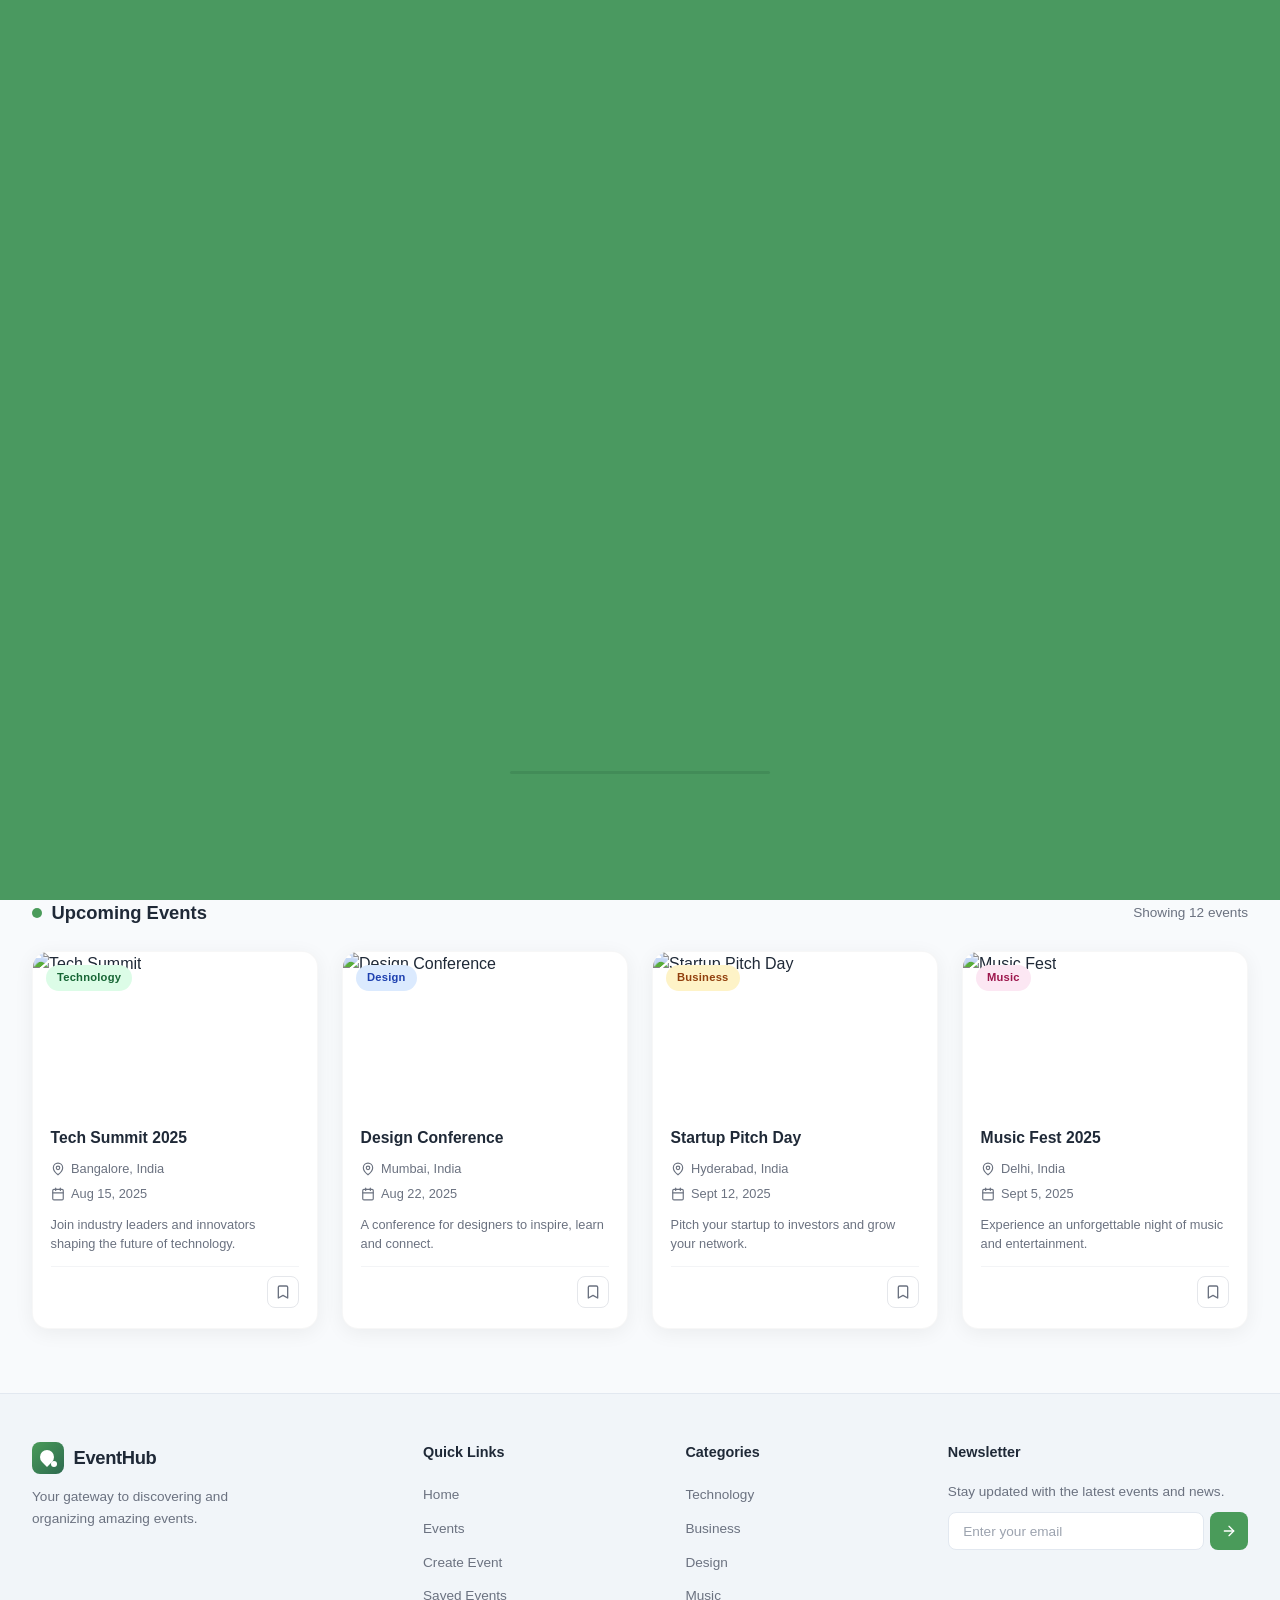
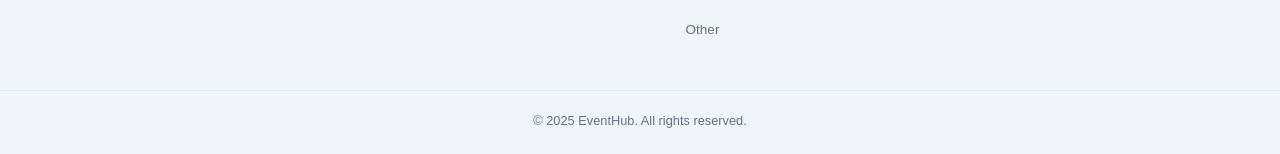
==== commit 0915fc1c: "Update index.html" ====
--- a/html/index.html
+++ b/html/index.html
@@ -18,90 +18,6 @@
     <div id="loaderProgressBar" style="height:100%;width:0%;background:#1f4d33;border-radius:3px;transition:width .15s linear;"></div>
   </div>
 </div>
-<style>
-  .loader-letter{display:inline-block;font-weight:900;font-size:clamp(34px,7vw,96px);color:#1f4d33;line-height:1;overflow:hidden;transition:max-width .55s cubic-bezier(.6,0,.3,1),opacity .4s ease,transform .5s cubic-bezier(.6,0,.3,1),margin .55s ease;transform-origin:center;}
-  .loader-letter.space{font-weight:400;}
-  .loader-letter.shrink{max-width:0 !important;opacity:0;transform:translateY(18px) scale(.4);margin:0 !important;}
-  .loader-letter.pulse{animation:loaderPulse .5s ease;}
-  @keyframes loaderPulse{0%{transform:scale(1);}40%{transform:scale(1.18);color:#173d27;}100%{transform:scale(1);}}
-</style>
-<script>
-(function(){
-  const FULL = "EVENTITATIVE HUBVERSION";
-  const FINAL = "EVENT HUB";
-  function buildKeepMask(full, final){
-    const keep = new Array(full.length).fill(false);
-    let fi = 0;
-    for(let i=0;i<full.length;i++){
-      if(fi < final.length && full[i] === final[fi]){ keep[i]=true; fi++; }
-    }
-    return keep;
-  }
-  const wordRow = document.getElementById('loaderWordRow');
-  const tagline = document.getElementById('loaderTagline');
-  const progressBar = document.getElementById('loaderProgressBar');
-  const loader = document.getElementById('siteLoader');
-  const keepMask = buildKeepMask(FULL, FINAL);
-
-  for(let i=0;i<FULL.length;i++){
-    const ch = FULL[i];
-    const span = document.createElement('span');
-    span.className = 'loader-letter' + (ch===' ' ? ' space' : '');
-    span.dataset.keep = keepMask[i] ? '1' : '0';
-    span.textContent = ch===' ' ? '\u00A0' : ch;
-    wordRow.appendChild(span);
-  }
-
-  requestAnimationFrame(()=>{
-    const spans = Array.from(wordRow.querySelectorAll('.loader-letter'));
-    spans.forEach(s=>{ s.style.maxWidth = s.getBoundingClientRect().width + 'px'; });
-
-    setTimeout(()=>{
-      const totalDuration = 1800;
-      const startTime = performance.now();
-      function tickProgress(){
-        const elapsed = performance.now() - startTime;
-        const progress = Math.min(100, (elapsed/totalDuration)*100);
-        progressBar.style.width = progress + '%';
-        if(progress < 100){ requestAnimationFrame(tickProgress); }
-      }
-      tickProgress();
-
-      const dropSpans = spans.filter(s=>s.dataset.keep==='0');
-      dropSpans.forEach((s, idx)=>{ setTimeout(()=> s.classList.add('shrink'), 70*idx); });
-
-      const dropTime = 70 * dropSpans.length + 450;
-      setTimeout(()=>{
-        spans.filter(s=>s.dataset.keep==='1').forEach((s, idx)=>{
-          setTimeout(()=> s.classList.add('pulse'), idx*40);
-        });
-      }, dropTime);
-
-      setTimeout(()=>{ tagline.style.opacity='1'; tagline.style.transform='translateY(0)'; }, dropTime + 300);
-
-      setTimeout(()=>{
-        loader.style.pointerEvents = 'none';
-        loader.style.opacity = '0';
-        loader.style.visibility = 'hidden';
-        document.body.classList.remove('loading');
-        setTimeout(()=> loader.remove(), 650);
-      }, dropTime + 900);
-
-    }, 350);
-  });
-
-  // fail-safe: never let the overlay block the page if something above stalls
-  setTimeout(()=>{
-    if(loader && loader.parentNode){
-      loader.style.pointerEvents = 'none';
-      loader.style.opacity = '0';
-      loader.style.visibility = 'hidden';
-      document.body.classList.remove('loading');
-      loader.remove();
-    }
-  }, 4000);
-})();
-</script>
 
 <header class="site-header">
   <div class="header-inner">
@@ -349,4 +265,4 @@
 <script src="../script/scripy.js"></script>
 
 </body>
-</html>+</html>
--- a/css/style.css
+++ b/css/style.css
@@ -0,0 +1,824 @@
+/* ========================================
+   EventHub Design System
+   ======================================== */
+:root {
+  --primary: #4a9b5a;
+  --primary-light: #e8f5e9;
+  --primary-dark: #3d7a4a;
+  --primary-darker: #2d5c38;
+  --text: #1f2937;
+  --text-light: #6b7280;
+  --text-lighter: #9ca3af;
+  --bg: #f8fafc;
+  --white: #ffffff;
+  --radius: 16px;
+  --radius-sm: 10px;
+  --shadow: 0 4px 20px rgba(0,0,0,0.06);
+  --shadow-lg: 0 10px 40px rgba(0,0,0,0.08);
+  --shadow-xl: 0 20px 60px rgba(0,0,0,0.12);
+  --transition: all 0.3s cubic-bezier(0.4, 0, 0.2, 1);
+  --font: 'Inter', -apple-system, BlinkMacSystemFont, 'Segoe UI', sans-serif;
+}
+
+* { margin: 0; padding: 0; box-sizing: border-box; }
+html { scroll-behavior: smooth; }
+body {
+  font-family: var(--font);
+  background: var(--bg);
+  color: var(--text);
+  line-height: 1.5;
+  overflow-x: hidden;
+}
+
+/* ===== Header ===== */
+.site-header {
+  position: sticky;
+  top: 0;
+  z-index: 100;
+  background: rgba(255,255,255,0.92);
+  backdrop-filter: blur(20px);
+  -webkit-backdrop-filter: blur(20px);
+  border-bottom: 1px solid rgba(0,0,0,0.04);
+}
+.header-inner {
+  max-width: 1280px;
+  margin: 0 auto;
+  padding: 0 2rem;
+  height: 72px;
+  display: flex;
+  align-items: center;
+  justify-content: space-between;
+  position: relative;
+}
+.brand {
+  display: flex;
+  align-items: center;
+  gap: 0.6rem;
+  text-decoration: none;
+  color: var(--text);
+}
+.brand-icon {
+  width: 32px;
+  height: 32px;
+  background: linear-gradient(135deg, #4a9b5a 0%, #2d6a4f 100%);
+  border-radius: 8px;
+  display: flex;
+  align-items: center;
+  justify-content: center;
+  position: relative;
+  flex-shrink: 0;
+}
+.brand-icon::before {
+  content: "";
+  width: 14px;
+  height: 14px;
+  background: white;
+  border-radius: 50% 50% 50% 0;
+  transform: rotate(-45deg);
+  position: absolute;
+  top: 8px;
+  left: 8px;
+}
+.brand-icon::after {
+  content: "";
+  width: 6px;
+  height: 6px;
+  background: white;
+  border-radius: 50%;
+  position: absolute;
+  bottom: 7px;
+  right: 7px;
+}
+.brand-text { display: flex; flex-direction: column; }
+.brand-name { font-weight: 800; font-size: 1.15rem; letter-spacing: -0.02em; line-height: 1.2; }
+.brand-tagline { font-size: 0.7rem; color: var(--text-light); font-weight: 500; letter-spacing: 0.02em; }
+
+.main-nav { display: flex; gap: 2.2rem; align-items: center; }
+.main-nav a {
+  text-decoration: none;
+  color: var(--text-light);
+  font-size: 0.92rem;
+  font-weight: 500;
+  position: relative;
+  padding: 0.4rem 0;
+  transition: var(--transition);
+}
+.main-nav a:hover { color: var(--primary-dark); }
+.main-nav a.active {
+  color: var(--text);
+  font-weight: 600;
+}
+.main-nav a.active::after {
+  content: "";
+  position: absolute;
+  bottom: -2px;
+  left: 0;
+  right: 0;
+  height: 2.5px;
+  background: var(--primary);
+  border-radius: 2px;
+}
+
+.header-actions { display: flex; align-items: center; gap: 1rem; }
+.btn-signin {
+  display: flex;
+  align-items: center;
+  gap: 0.5rem;
+  background: var(--primary);
+  color: white;
+  border: none;
+  padding: 0.55rem 1.2rem;
+  border-radius: var(--radius-sm);
+  font-size: 0.9rem;
+  font-weight: 600;
+  cursor: pointer;
+  transition: var(--transition);
+  font-family: inherit;
+  text-decoration: none;
+}
+.btn-signin:hover { background: var(--primary-dark); transform: translateY(-1px); }
+.btn-signin svg { width: 16px; height: 16px; }
+.menu-toggle {
+  width: 40px;
+  height: 40px;
+  border: 1px solid #e5e7eb;
+  background: white;
+  border-radius: 8px;
+  display: none;
+  flex-direction: column;
+  align-items: center;
+  justify-content: center;
+  gap: 4px;
+  cursor: pointer;
+  flex-shrink: 0;
+}
+.menu-toggle span {
+  display: block;
+  width: 18px;
+  height: 2px;
+  background: var(--text);
+  border-radius: 2px;
+  transition: transform 0.25s ease, opacity 0.25s ease;
+}
+.menu-toggle.active span:nth-child(1) { transform: translateY(6px) rotate(45deg); }
+.menu-toggle.active span:nth-child(2) { opacity: 0; }
+.menu-toggle.active span:nth-child(3) { transform: translateY(-6px) rotate(-45deg); }
+
+/* ===== Ticker ===== */
+.ticker-bar {
+  background: linear-gradient(90deg, #f0fdf4 0%, #ecfdf5 100%);
+  border-bottom: 1px solid #dcfce7;
+  padding: 0.65rem 0;
+  overflow: hidden;
+  position: relative;
+}
+.ticker-inner {
+  max-width: 1280px;
+  margin: 0 auto;
+  padding: 0 2rem;
+  display: flex;
+  align-items: center;
+  gap: 1.5rem;
+}
+.ticker-label {
+  display: flex;
+  align-items: center;
+  gap: 0.4rem;
+  font-size: 0.8rem;
+  font-weight: 700;
+  color: var(--primary-dark);
+  white-space: nowrap;
+  flex-shrink: 0;
+}
+.ticker-label svg { width: 14px; height: 14px; }
+.ticker-divider {
+  width: 4px;
+  height: 4px;
+  background: #cbd5e1;
+  border-radius: 50%;
+  flex-shrink: 0;
+}
+.ticker-track {
+  display: flex;
+  align-items: center;
+  overflow: hidden;
+  flex: 1;
+  mask-image: linear-gradient(90deg, transparent, black 5%, black 95%, transparent);
+  -webkit-mask-image: linear-gradient(90deg, transparent, black 5%, black 95%, transparent);
+}
+.ticker-scroll {
+  display: flex;
+  align-items: center;
+  gap: 1.5rem;
+  flex-shrink: 0;
+  white-space: nowrap;
+  padding-right: 1.5rem;
+  animation: ticker-loop 22s linear infinite;
+}
+.ticker-bar:hover .ticker-scroll { animation-play-state: paused; }
+.ticker-item {
+  font-size: 0.82rem;
+  color: var(--text-light);
+  white-space: nowrap;
+  flex-shrink: 0;
+}
+@keyframes ticker-loop {
+  from { transform: translateX(0); }
+  to { transform: translateX(-100%); }
+}
+
+/* ===== Hero 3D animated shapes ===== */
+.hero-orb-3d, .hero-glass-3d, .hero-dot-3d {
+  transform-style: preserve-3d;
+  will-change: transform;
+}
+.hero-orb-1 { animation: orb-float-1 7s ease-in-out infinite; }
+.hero-orb-2 { animation: orb-float-2 8.5s ease-in-out infinite; }
+.hero-glass-1 { animation: glass-spin-1 9s ease-in-out infinite; }
+.hero-glass-2 { animation: glass-spin-2 10s ease-in-out infinite; }
+.hero-glass-3 { animation: glass-spin-3 7.5s ease-in-out infinite; }
+.hero-dot-1 { animation: dot-bob-1 5s ease-in-out infinite; }
+.hero-dot-2 { animation: dot-bob-2 6s ease-in-out infinite; }
+.hero-dot-3 { animation: dot-bob-3 4.5s ease-in-out infinite; }
+
+@keyframes orb-float-1 {
+  0%, 100% { transform: translateY(0) translateZ(0) rotateX(0deg) rotateY(0deg); }
+  25% { transform: translateY(-14px) translateZ(20px) rotateX(10deg) rotateY(15deg); }
+  50% { transform: translateY(4px) translateZ(0px) rotateX(-6deg) rotateY(-10deg); }
+  75% { transform: translateY(-8px) translateZ(10px) rotateX(8deg) rotateY(8deg); }
+}
+@keyframes orb-float-2 {
+  0%, 100% { transform: translateY(0) translateZ(0) rotateX(0deg) rotateY(0deg) scale(1); }
+  30% { transform: translateY(12px) translateZ(-15px) rotateX(-10deg) rotateY(-12deg) scale(1.03); }
+  60% { transform: translateY(-10px) translateZ(10px) rotateX(8deg) rotateY(10deg) scale(0.98); }
+}
+@keyframes glass-spin-1 {
+  0%, 100% { transform: rotate(15deg) rotateY(0deg) translateZ(0); }
+  50% { transform: rotate(15deg) rotateY(360deg) translateZ(25px); }
+}
+@keyframes glass-spin-2 {
+  0%, 100% { transform: rotate(-10deg) rotateX(0deg) translateZ(0); }
+  50% { transform: rotate(-10deg) rotateX(-360deg) translateZ(15px); }
+}
+@keyframes glass-spin-3 {
+  0%, 100% { transform: rotate(25deg) rotateY(0deg) translateZ(0); }
+  50% { transform: rotate(25deg) rotateY(-360deg) translateZ(20px); }
+}
+@keyframes dot-bob-1 {
+  0%, 100% { transform: translateY(0) translateZ(0); }
+  50% { transform: translateY(-16px) translateZ(30px); }
+}
+@keyframes dot-bob-2 {
+  0%, 100% { transform: translateY(0) translateZ(0); }
+  50% { transform: translateY(14px) translateZ(20px); }
+}
+@keyframes dot-bob-3 {
+  0%, 100% { transform: translateY(0) translateZ(0); }
+  50% { transform: translateY(-10px) translateZ(15px); }
+}
+
+/* ===== Footer ===== */
+.site-footer {
+  background: #f1f5f9;
+  border-top: 1px solid #e2e8f0;
+  padding: 3rem 0 1.5rem;
+  margin-top: auto;
+}
+.footer-inner {
+  max-width: 1280px;
+  margin: 0 auto;
+  padding: 0 2rem;
+  display: grid;
+  grid-template-columns: 1.6fr 1fr 1fr 1.4fr;
+  gap: 3rem;
+}
+.footer-brand { max-width: 260px; }
+.footer-brand .brand { margin-bottom: 0.8rem; }
+.footer-brand p {
+  font-size: 0.85rem;
+  color: var(--text-light);
+  line-height: 1.6;
+  margin-bottom: 1.2rem;
+}
+.socials {
+  display: flex;
+  gap: 0.6rem;
+}
+.socials a {
+  width: 34px;
+  height: 34px;
+  border-radius: 50%;
+  background: #e2e8f0;
+  display: flex;
+  align-items: center;
+  justify-content: center;
+  transition: var(--transition);
+  text-decoration: none;
+}
+.socials a:hover { background: var(--primary); }
+.socials a:hover svg { color: white; }
+.socials svg { width: 16px; height: 16px; color: var(--text-light); transition: var(--transition); }
+
+.footer-col h4 {
+  font-size: 0.9rem;
+  font-weight: 700;
+  margin-bottom: 1.2rem;
+  color: var(--text);
+}
+.footer-col ul { list-style: none; }
+.footer-col li { margin-bottom: 0.6rem; }
+.footer-col a {
+  text-decoration: none;
+  color: var(--text-light);
+  font-size: 0.85rem;
+  font-weight: 500;
+  transition: var(--transition);
+}
+.footer-col a:hover { color: var(--primary); }
+
+.newsletter-form {
+  display: flex;
+  gap: 0.4rem;
+  margin-top: 0.6rem;
+}
+.newsletter-form input {
+  flex: 1;
+  border: 1px solid #e2e8f0;
+  background: white;
+  padding: 0.55rem 0.9rem;
+  border-radius: 8px;
+  font-size: 0.85rem;
+  font-family: inherit;
+  outline: none;
+  transition: var(--transition);
+}
+.newsletter-form input:focus { border-color: var(--primary); }
+.newsletter-form input::placeholder { color: #9ca3af; }
+.newsletter-form button {
+  width: 38px;
+  height: 38px;
+  background: var(--primary);
+  border: none;
+  border-radius: 8px;
+  display: flex;
+  align-items: center;
+  justify-content: center;
+  cursor: pointer;
+  transition: var(--transition);
+  flex-shrink: 0;
+}
+.newsletter-form button:hover { background: var(--primary-dark); }
+.newsletter-form button svg { width: 16px; height: 16px; color: white; }
+
+.footer-bottom {
+  max-width: 1280px;
+  margin: 2.5rem auto 0;
+  padding: 1.2rem 2rem 0;
+  border-top: 1px solid #e2e8f0;
+  text-align: center;
+  font-size: 0.8rem;
+  color: var(--text-light);
+}
+
+/* ===== Page Container ===== */
+.page-wrap {
+  max-width: 1280px;
+  margin: 0 auto;
+  padding: 2.5rem 2rem 4rem;
+}
+.page-title {
+  font-size: clamp(1.8rem, 3vw, 2.4rem);
+  font-weight: 800;
+  letter-spacing: -0.02em;
+  margin-bottom: 0.4rem;
+}
+.page-subtitle {
+  color: var(--text-light);
+  font-size: 1rem;
+  margin-bottom: 2rem;
+}
+
+/* ===== Cards ===== */
+.events-grid {
+  display: grid;
+  grid-template-columns: repeat(4, 1fr);
+  gap: 1.5rem;
+}
+.event-card {
+  background: var(--white);
+  border-radius: var(--radius);
+  overflow: hidden;
+  box-shadow: var(--shadow);
+  transition: var(--transition);
+  cursor: pointer;
+  border: 1px solid rgba(0,0,0,0.03);
+}
+.event-card:hover {
+  transform: translateY(-6px);
+  box-shadow: var(--shadow-lg);
+}
+.card-image {
+  position: relative;
+  height: 160px;
+  overflow: hidden;
+}
+.card-image img {
+  width: 100%;
+  height: 100%;
+  object-fit: cover;
+  transition: transform 0.6s ease;
+}
+.event-card:hover .card-image img { transform: scale(1.05); }
+.card-tag {
+  position: absolute;
+  top: 0.8rem;
+  left: 0.8rem;
+  padding: 0.3rem 0.7rem;
+  border-radius: 999px;
+  font-size: 0.7rem;
+  font-weight: 700;
+  text-transform: capitalize;
+  letter-spacing: 0.02em;
+  z-index: 2;
+}
+.card-tag.tech { background: #dcfce7; color: #166534; }
+.card-tag.design { background: #dbeafe; color: #1e40af; }
+.card-tag.business { background: #fef3c7; color: #92400e; }
+.card-tag.music { background: #fce7f3; color: #9d174d; }
+.card-tag.social { background: #f3e8ff; color: #6b21a8; }
+.card-tag.workshop { background: #ffedd5; color: #9a3412; }
+
+.card-body { padding: 1rem 1.1rem 1.2rem; }
+.card-body h3 {
+  font-size: 0.98rem;
+  font-weight: 700;
+  margin-bottom: 0.7rem;
+  line-height: 1.3;
+  color: var(--text);
+}
+.card-meta {
+  display: flex;
+  flex-direction: column;
+  gap: 0.35rem;
+  margin-bottom: 0.7rem;
+}
+.card-meta-item {
+  display: flex;
+  align-items: center;
+  gap: 0.4rem;
+  font-size: 0.8rem;
+  color: var(--text-light);
+  font-weight: 500;
+}
+.card-meta-item svg { width: 14px; height: 14px; color: var(--text-light); flex-shrink: 0; }
+.card-desc {
+  font-size: 0.8rem;
+  color: var(--text-light);
+  line-height: 1.5;
+  margin-bottom: 0.8rem;
+}
+.card-footer {
+  display: flex;
+  align-items: center;
+  justify-content: space-between;
+  padding-top: 0.6rem;
+  border-top: 1px solid #f3f4f6;
+}
+.card-footer .time {
+  font-size: 0.78rem;
+  color: var(--text-light);
+  font-weight: 500;
+}
+.bookmark-btn {
+  width: 32px;
+  height: 32px;
+  border: 1px solid #e5e7eb;
+  background: white;
+  border-radius: 8px;
+  display: flex;
+  align-items: center;
+  justify-content: center;
+  cursor: pointer;
+  transition: var(--transition);
+}
+.bookmark-btn:hover { background: var(--primary-light); border-color: var(--primary); }
+.bookmark-btn svg { width: 16px; height: 16px; color: var(--text-light); }
+.bookmark-btn.saved svg { color: var(--primary); fill: var(--primary); }
+
+/* ===== Card Title Link & Visit Button ===== */
+.card-title-link {
+  text-decoration: none;
+  color: var(--text);
+  transition: var(--transition);
+  display: inline-block;
+}
+.card-title-link:hover {
+  color: var(--primary);
+}
+.visit-btn {
+  display: inline-flex;
+  align-items: center;
+  gap: 0.3rem;
+  font-size: 0.72rem;
+  font-weight: 600;
+  color: var(--primary);
+  text-decoration: none;
+  padding: 0.3rem 0.65rem;
+  border: 1px solid var(--primary);
+  border-radius: 6px;
+  transition: var(--transition);
+  white-space: nowrap;
+}
+.visit-btn:hover {
+  background: var(--primary);
+  color: white;
+}
+.visit-btn:hover svg { stroke: white; }
+.visit-btn-disabled {
+  display: inline-flex;
+  align-items: center;
+  gap: 0.3rem;
+  font-size: 0.72rem;
+  font-weight: 600;
+  color: var(--text-lighter);
+  padding: 0.3rem 0.65rem;
+  border: 1px solid #e5e7eb;
+  border-radius: 6px;
+  white-space: nowrap;
+}
+
+/* ===== Forms ===== */
+.form-card {
+  background: var(--white);
+  border-radius: var(--radius);
+  padding: 2rem;
+  box-shadow: var(--shadow);
+  border: 1px solid rgba(0,0,0,0.03);
+  max-width: 720px;
+}
+.form-row {
+  display: grid;
+  grid-template-columns: 1fr 1fr;
+  gap: 1.2rem;
+}
+.field {
+  display: flex;
+  flex-direction: column;
+  gap: 0.4rem;
+  margin-bottom: 1.2rem;
+}
+.field label {
+  font-size: 0.85rem;
+  font-weight: 600;
+  color: var(--text);
+}
+.field label .req { color: #dc2626; }
+.field input,
+.field select,
+.field textarea {
+  border: 1px solid #e5e7eb;
+  border-radius: 10px;
+  padding: 0.7rem 0.9rem;
+  font-size: 0.95rem;
+  font-family: inherit;
+  color: var(--text);
+  background: white;
+  outline: none;
+  transition: var(--transition);
+  width: 100%;
+}
+.field input:focus,
+.field select:focus,
+.field textarea:focus {
+  border-color: var(--primary);
+  box-shadow: 0 0 0 3px rgba(74,155,90,0.1);
+}
+.field textarea { resize: vertical; min-height: 110px; }
+.field select { cursor: pointer; }
+
+.btn-primary {
+  background: var(--primary);
+  color: white;
+  border: none;
+  padding: 0.85rem 1.8rem;
+  border-radius: 10px;
+  font-weight: 700;
+  font-size: 1rem;
+  cursor: pointer;
+  transition: var(--transition);
+  font-family: inherit;
+  display: inline-flex;
+  align-items: center;
+  gap: 0.5rem;
+}
+.btn-primary:hover { background: var(--primary-dark); transform: translateY(-2px); }
+.btn-primary:disabled { opacity: 0.6; cursor: not-allowed; transform: none; }
+
+.success-banner {
+  display: none;
+  background: #e8f5e9;
+  border: 1px solid #a5d6a7;
+  color: #2e7d32;
+  border-radius: 10px;
+  padding: 1rem 1.2rem;
+  font-weight: 600;
+  margin-bottom: 1.5rem;
+  font-size: 0.9rem;
+}
+.success-banner.visible { display: block; }
+
+/* ===== Contact Page ===== */
+.contact-grid {
+  display: grid;
+  grid-template-columns: 1fr 1.2fr;
+  gap: 3rem;
+  align-items: start;
+}
+.contact-info h3 {
+  font-size: 1.1rem;
+  font-weight: 700;
+  margin-bottom: 0.6rem;
+}
+.contact-info p {
+  font-size: 0.9rem;
+  color: var(--text-light);
+  margin-bottom: 1.5rem;
+  line-height: 1.6;
+}
+.info-block {
+  display: flex;
+  align-items: flex-start;
+  gap: 0.8rem;
+  margin-bottom: 1.2rem;
+}
+.info-block svg {
+  width: 20px;
+  height: 20px;
+  color: var(--primary);
+  flex-shrink: 0;
+  margin-top: 2px;
+}
+.info-block div h4 {
+  font-size: 0.9rem;
+  font-weight: 700;
+  margin-bottom: 0.2rem;
+}
+.info-block div p {
+  font-size: 0.85rem;
+  color: var(--text-light);
+  margin: 0;
+}
+
+/* ===== Auth Pages ===== */
+.auth-wrap {
+  min-height: calc(100vh - 72px);
+  display: flex;
+  align-items: center;
+  justify-content: center;
+  padding: 2rem;
+  background: linear-gradient(135deg, #f0fdf4 0%, #f8fafc 50%, #e0f2fe 100%);
+}
+.auth-card {
+  background: var(--white);
+  border-radius: var(--radius);
+  padding: 2.5rem;
+  box-shadow: var(--shadow-xl);
+  width: 100%;
+  max-width: 420px;
+  text-align: center;
+}
+.auth-card .brand {
+  justify-content: center;
+  margin-bottom: 0.5rem;
+}
+.auth-card h2 {
+  font-size: 1.5rem;
+  font-weight: 800;
+  margin-bottom: 0.3rem;
+}
+.auth-card .auth-sub {
+  font-size: 0.9rem;
+  color: var(--text-light);
+  margin-bottom: 1.8rem;
+}
+.auth-divider {
+  display: flex;
+  align-items: center;
+  gap: 1rem;
+  margin: 1.5rem 0;
+  color: var(--text-lighter);
+  font-size: 0.8rem;
+}
+.auth-divider::before,
+.auth-divider::after {
+  content: "";
+  flex: 1;
+  height: 1px;
+  background: #e5e7eb;
+}
+.social-login {
+  display: flex;
+  gap: 0.6rem;
+  margin-bottom: 1.2rem;
+}
+.social-btn {
+  flex: 1;
+  display: flex;
+  align-items: center;
+  justify-content: center;
+  gap: 0.5rem;
+  padding: 0.6rem;
+  border: 1px solid #e5e7eb;
+  background: white;
+  border-radius: 10px;
+  font-size: 0.85rem;
+  font-weight: 600;
+  color: var(--text);
+  cursor: pointer;
+  transition: var(--transition);
+  font-family: inherit;
+}
+.social-btn:hover { background: #f9fafb; border-color: #d1d5db; }
+.social-btn svg { width: 18px; height: 18px; }
+.auth-footer {
+  margin-top: 1.2rem;
+  font-size: 0.85rem;
+  color: var(--text-light);
+}
+.auth-footer a {
+  color: var(--primary);
+  font-weight: 600;
+  text-decoration: none;
+}
+.auth-footer a:hover { text-decoration: underline; }
+
+/* ===== Saved Events Empty State ===== */
+.empty-state {
+  text-align: center;
+  padding: 4rem 2rem;
+  color: var(--text-light);
+}
+.empty-state svg {
+  width: 64px;
+  height: 64px;
+  color: var(--text-lighter);
+  margin-bottom: 1rem;
+}
+.empty-state h3 {
+  font-size: 1.2rem;
+  font-weight: 700;
+  color: var(--text);
+  margin-bottom: 0.4rem;
+}
+.empty-state p {
+  font-size: 0.9rem;
+  margin-bottom: 1.2rem;
+}
+
+/* ===== Responsive ===== */
+@media (max-width: 1024px) {
+  .events-grid { grid-template-columns: repeat(2, 1fr); }
+  .footer-inner { grid-template-columns: repeat(2, 1fr); }
+  .contact-grid { grid-template-columns: 1fr; }
+  .form-row { grid-template-columns: 1fr; }
+}
+@media (max-width: 768px) {
+  .main-nav {
+    display: flex;
+    flex-direction: column;
+    align-items: stretch;
+    gap: 0;
+    position: absolute;
+    top: 100%;
+    left: 0;
+    right: 0;
+    background: rgba(255,255,255,0.98);
+    backdrop-filter: blur(20px);
+    -webkit-backdrop-filter: blur(20px);
+    border-bottom: 1px solid rgba(0,0,0,0.06);
+    box-shadow: 0 12px 24px rgba(0,0,0,0.06);
+    padding: 0.5rem 1rem;
+    max-height: 0;
+    overflow: hidden;
+    opacity: 0;
+    visibility: hidden;
+    transition: max-height 0.3s ease, opacity 0.25s ease;
+  }
+  .main-nav.open {
+    max-height: 400px;
+    opacity: 1;
+    visibility: visible;
+  }
+  .main-nav a {
+    padding: 0.8rem 0.4rem;
+    border-bottom: 1px solid rgba(0,0,0,0.05);
+  }
+  .main-nav a:last-child { border-bottom: none; }
+  .main-nav a.active::after { display: none; }
+  .menu-toggle { display: flex; }
+  .events-grid { grid-template-columns: 1fr; }
+  .footer-inner { grid-template-columns: 1fr; gap: 2rem; }
+  .header-inner, .page-wrap, .ticker-inner { padding-left: 1rem; padding-right: 1rem; }
+  .auth-card { padding: 1.8rem; }
+}
+
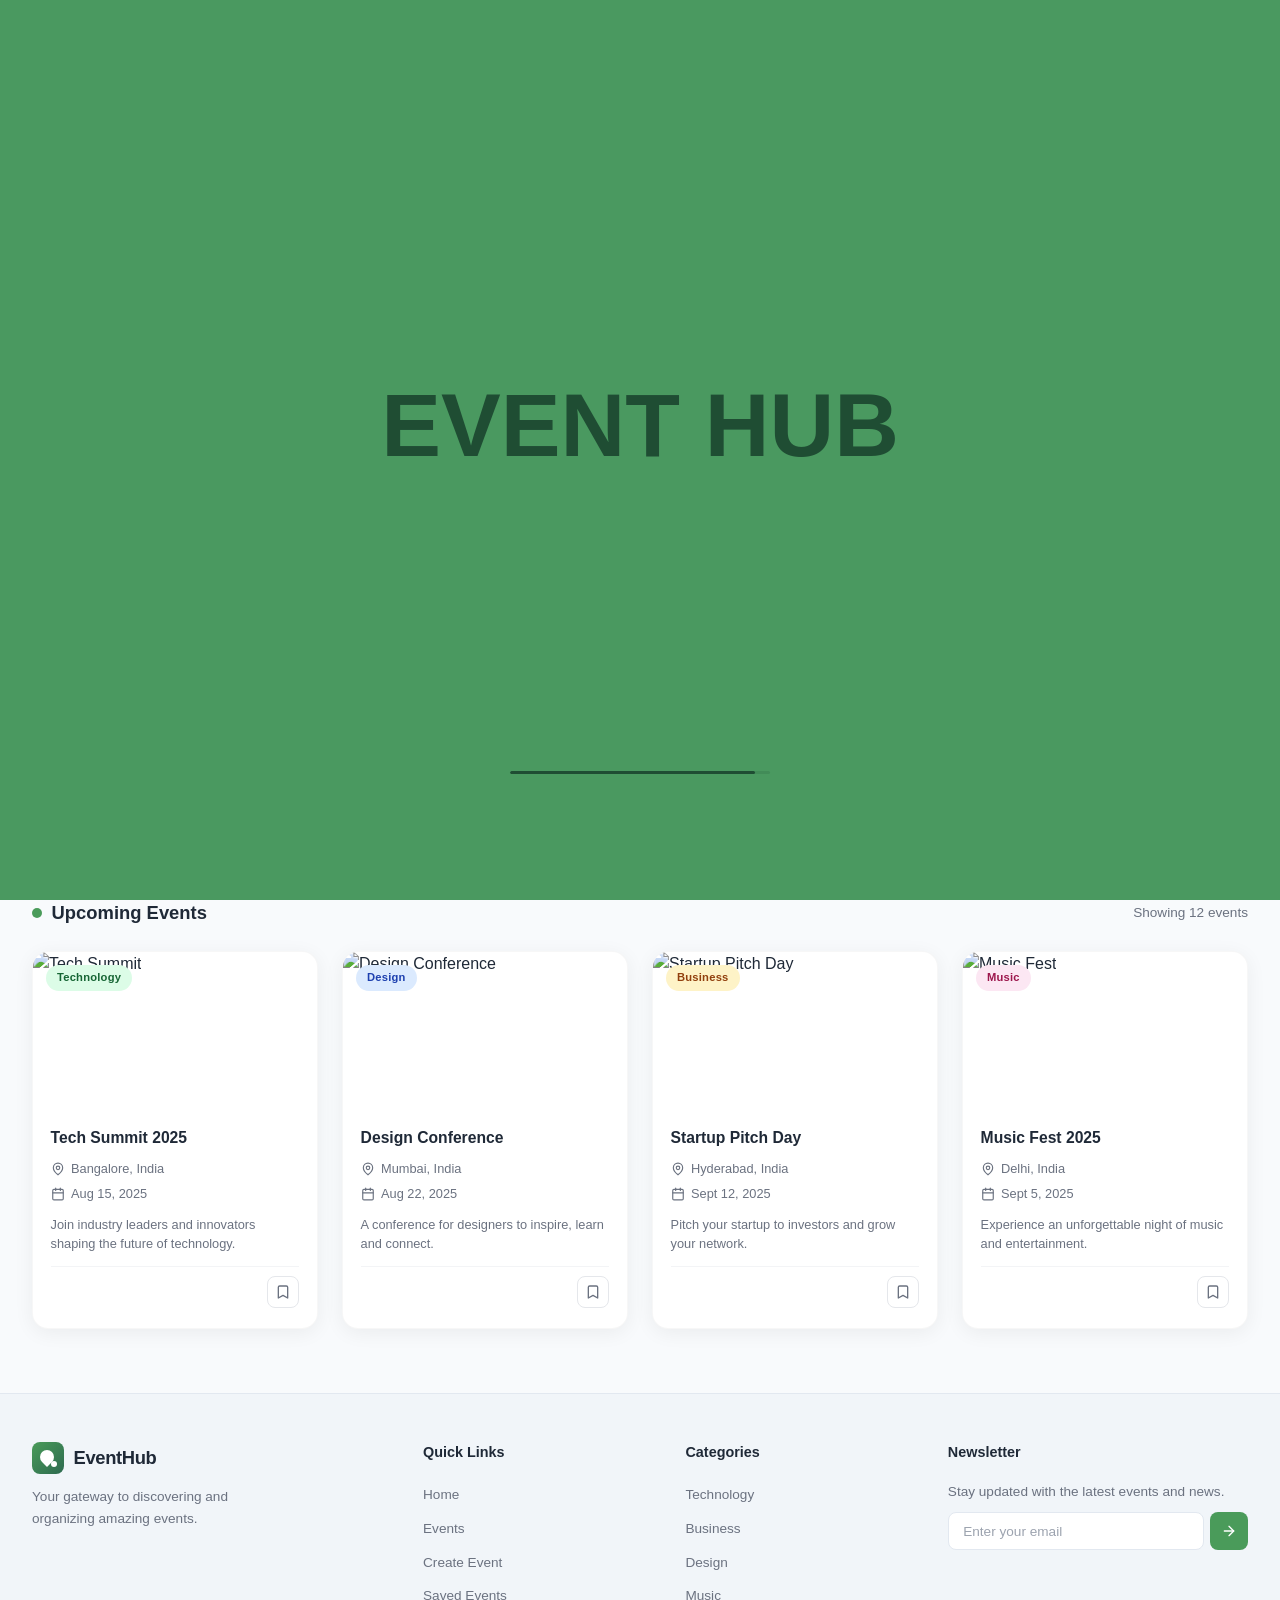
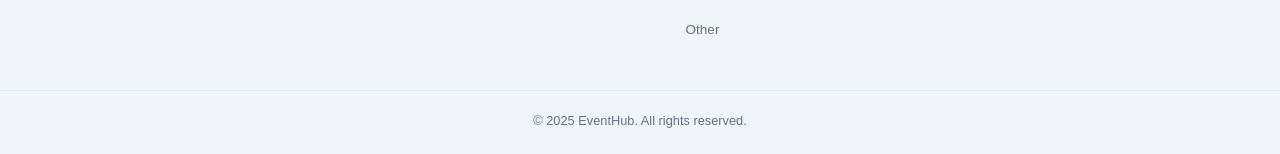
==== commit 83819369: "Add files via upload" ====
--- a/html/index.html
+++ b/html/index.html
@@ -18,6 +18,90 @@
     <div id="loaderProgressBar" style="height:100%;width:0%;background:#1f4d33;border-radius:3px;transition:width .15s linear;"></div>
   </div>
 </div>
+<style>
+  .loader-letter{display:inline-block;font-weight:900;font-size:clamp(34px,7vw,96px);color:#1f4d33;line-height:1;overflow:hidden;transition:max-width .55s cubic-bezier(.6,0,.3,1),opacity .4s ease,transform .5s cubic-bezier(.6,0,.3,1),margin .55s ease;transform-origin:center;}
+  .loader-letter.space{font-weight:400;}
+  .loader-letter.shrink{max-width:0 !important;opacity:0;transform:translateY(18px) scale(.4);margin:0 !important;}
+  .loader-letter.pulse{animation:loaderPulse .5s ease;}
+  @keyframes loaderPulse{0%{transform:scale(1);}40%{transform:scale(1.18);color:#173d27;}100%{transform:scale(1);}}
+</style>
+<script>
+(function(){
+  const FULL = "EVENTITATIVE HUBVERSION";
+  const FINAL = "EVENT HUB";
+  function buildKeepMask(full, final){
+    const keep = new Array(full.length).fill(false);
+    let fi = 0;
+    for(let i=0;i<full.length;i++){
+      if(fi < final.length && full[i] === final[fi]){ keep[i]=true; fi++; }
+    }
+    return keep;
+  }
+  const wordRow = document.getElementById('loaderWordRow');
+  const tagline = document.getElementById('loaderTagline');
+  const progressBar = document.getElementById('loaderProgressBar');
+  const loader = document.getElementById('siteLoader');
+  const keepMask = buildKeepMask(FULL, FINAL);
+
+  for(let i=0;i<FULL.length;i++){
+    const ch = FULL[i];
+    const span = document.createElement('span');
+    span.className = 'loader-letter' + (ch===' ' ? ' space' : '');
+    span.dataset.keep = keepMask[i] ? '1' : '0';
+    span.textContent = ch===' ' ? '\u00A0' : ch;
+    wordRow.appendChild(span);
+  }
+
+  requestAnimationFrame(()=>{
+    const spans = Array.from(wordRow.querySelectorAll('.loader-letter'));
+    spans.forEach(s=>{ s.style.maxWidth = s.getBoundingClientRect().width + 'px'; });
+
+    setTimeout(()=>{
+      const totalDuration = 1800;
+      const startTime = performance.now();
+      function tickProgress(){
+        const elapsed = performance.now() - startTime;
+        const progress = Math.min(100, (elapsed/totalDuration)*100);
+        progressBar.style.width = progress + '%';
+        if(progress < 100){ requestAnimationFrame(tickProgress); }
+      }
+      tickProgress();
+
+      const dropSpans = spans.filter(s=>s.dataset.keep==='0');
+      dropSpans.forEach((s, idx)=>{ setTimeout(()=> s.classList.add('shrink'), 70*idx); });
+
+      const dropTime = 70 * dropSpans.length + 450;
+      setTimeout(()=>{
+        spans.filter(s=>s.dataset.keep==='1').forEach((s, idx)=>{
+          setTimeout(()=> s.classList.add('pulse'), idx*40);
+        });
+      }, dropTime);
+
+      setTimeout(()=>{ tagline.style.opacity='1'; tagline.style.transform='translateY(0)'; }, dropTime + 300);
+
+      setTimeout(()=>{
+        loader.style.pointerEvents = 'none';
+        loader.style.opacity = '0';
+        loader.style.visibility = 'hidden';
+        document.body.classList.remove('loading');
+        setTimeout(()=> loader.remove(), 650);
+      }, dropTime + 900);
+
+    }, 350);
+  });
+
+  // fail-safe: never let the overlay block the page if something above stalls
+  setTimeout(()=>{
+    if(loader && loader.parentNode){
+      loader.style.pointerEvents = 'none';
+      loader.style.opacity = '0';
+      loader.style.visibility = 'hidden';
+      document.body.classList.remove('loading');
+      loader.remove();
+    }
+  }, 4000);
+})();
+</script>
 
 <header class="site-header">
   <div class="header-inner">
@@ -265,4 +349,4 @@
 <script src="../script/scripy.js"></script>
 
 </body>
-</html>
+</html>
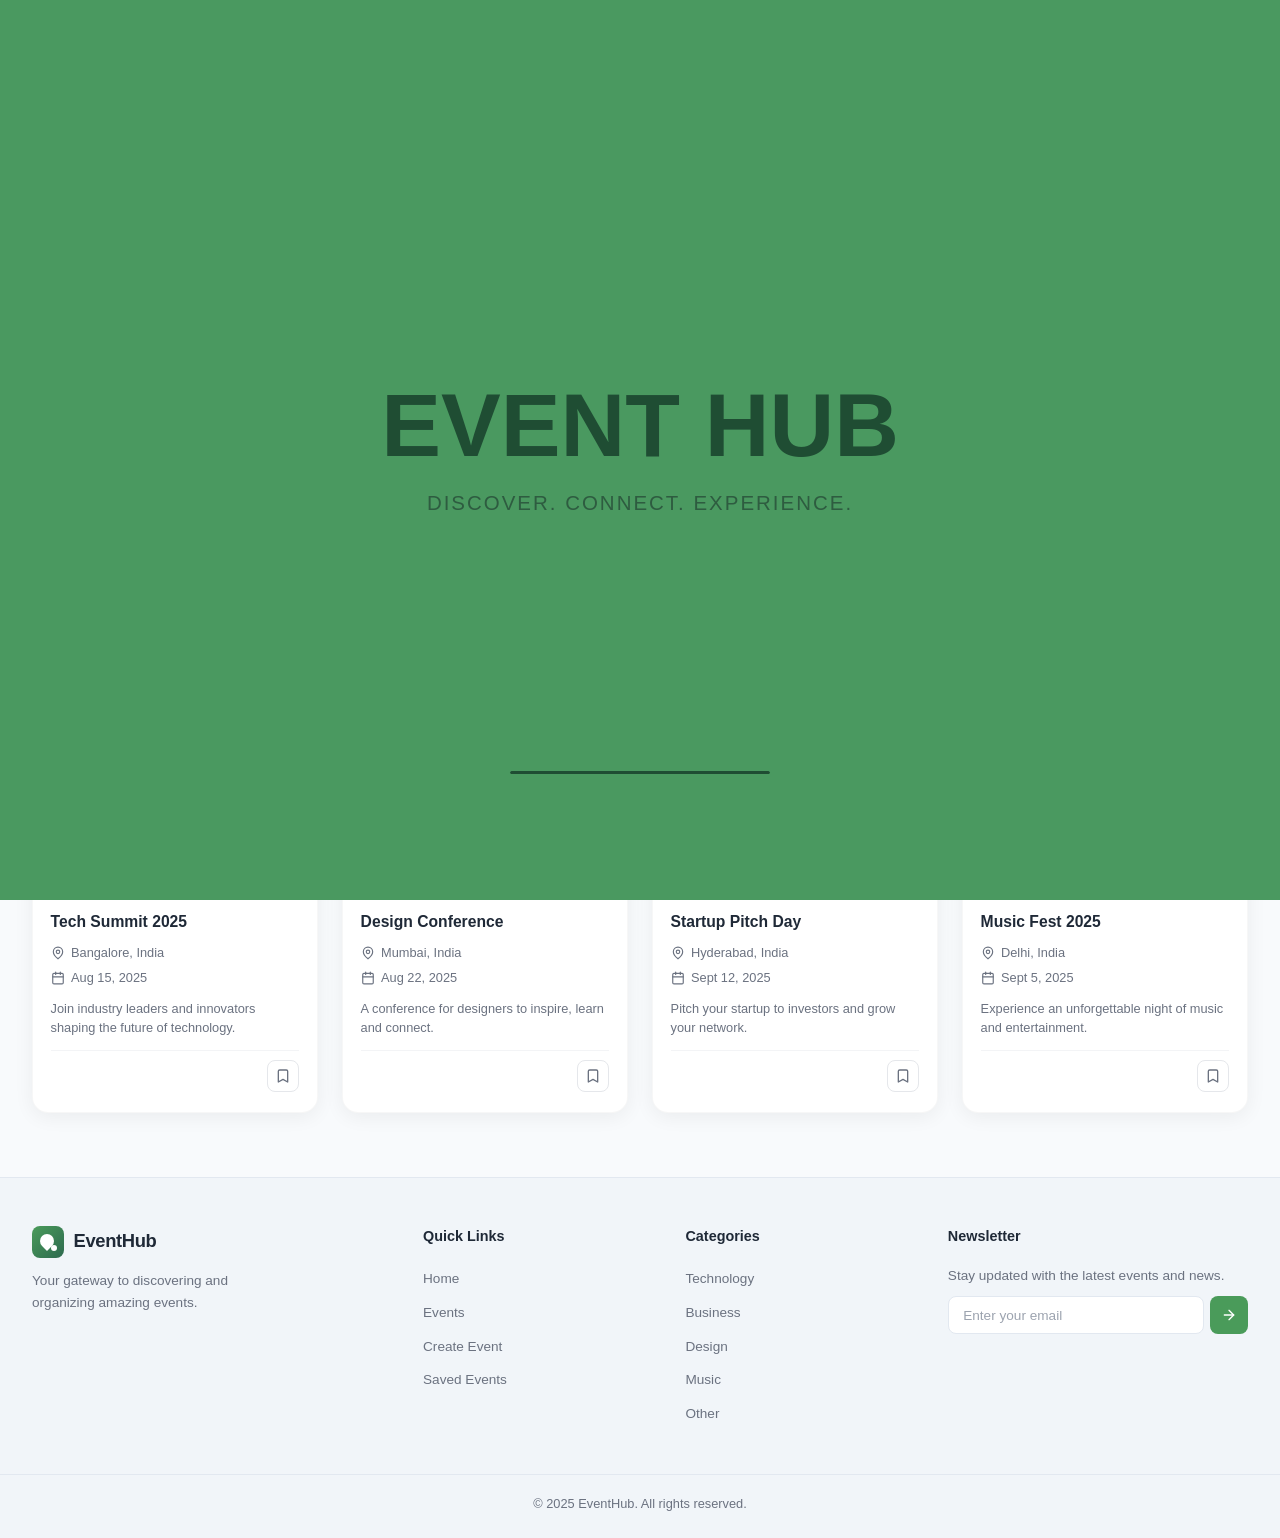
==== commit bf67e784: "Update index.html" ====
--- a/html/index.html
+++ b/html/index.html
@@ -174,9 +174,9 @@
     <p style="font-size:1rem;color:var(--text-light);line-height:1.7;margin-bottom:2rem;max-width:440px;">Explore tech, design, business, and creative events happening around you. Connect, learn and grow with people who share your interests.</p>
 
     <div class="search-box" style="display:flex;background:white;border:1px solid #e5e7eb;border-radius:var(--radius-sm);padding:0.4rem;box-shadow:0 4px 16px rgba(0,0,0,0.04);margin-bottom:1.5rem;transition:var(--transition);">
-      <svg viewBox="0 0 24 24" fill="none" stroke="currentColor" stroke-width="2" stroke-linecap="round" stroke-linejoin="round"><circle cx="11" cy="11" r="8"/><path d="m21 21-4.3-4.3"/></svg>
+      <svg viewBox="0 0 24 24" fill="none" stroke="currentColor" stroke-width="2" stroke-linecap="round" stroke-linejoin="round" style="width:20px;height:20px;flex-shrink:0;margin:0 0.5rem;color:var(--text-light);"><circle cx="11" cy="11" r="8"/><path d="m21 21-4.3-4.3"/></svg>
       <input type="text" id="homeSearchInput" placeholder="Search events, categories, or keywords..." style="flex:1;border:none;background:transparent;font-size:0.95rem;color:var(--text);outline:none;font-family:inherit;">
-      <button id="homeSearchBtn" style="background:var(--primary);color:white;border:none;padding:0.6rem 1.4rem;border-radius:8px;font-weight:600;font-size:0.9rem;cursor:pointer;display:flex;align-items:center;gap:0.4rem;transition:var(--transition);font-family:inherit;">
+      <button id="homeSearchBtn" style="background:var(--primary);color:white;border:none;padding:0.6rem 1.4rem;border-radius:8px;font-weight:600;font-size:0.9rem;cursor:pointer;display:flex;align-items:center;justify-content:center;gap:0.4rem;transition:background 0.3s, transform 0.15s;font-family:inherit;width:110px;height:40px;flex-shrink:0;box-sizing:border-box;white-space:nowrap;">
         <svg viewBox="0 0 24 24" fill="none" stroke="currentColor" stroke-width="2.5" stroke-linecap="round" stroke-linejoin="round"><circle cx="11" cy="11" r="8"/><path d="m21 21-4.3-4.3"/></svg>
         Search
       </button>
@@ -349,4 +349,4 @@
 <script src="../script/scripy.js"></script>
 
 </body>
-</html>+</html>
